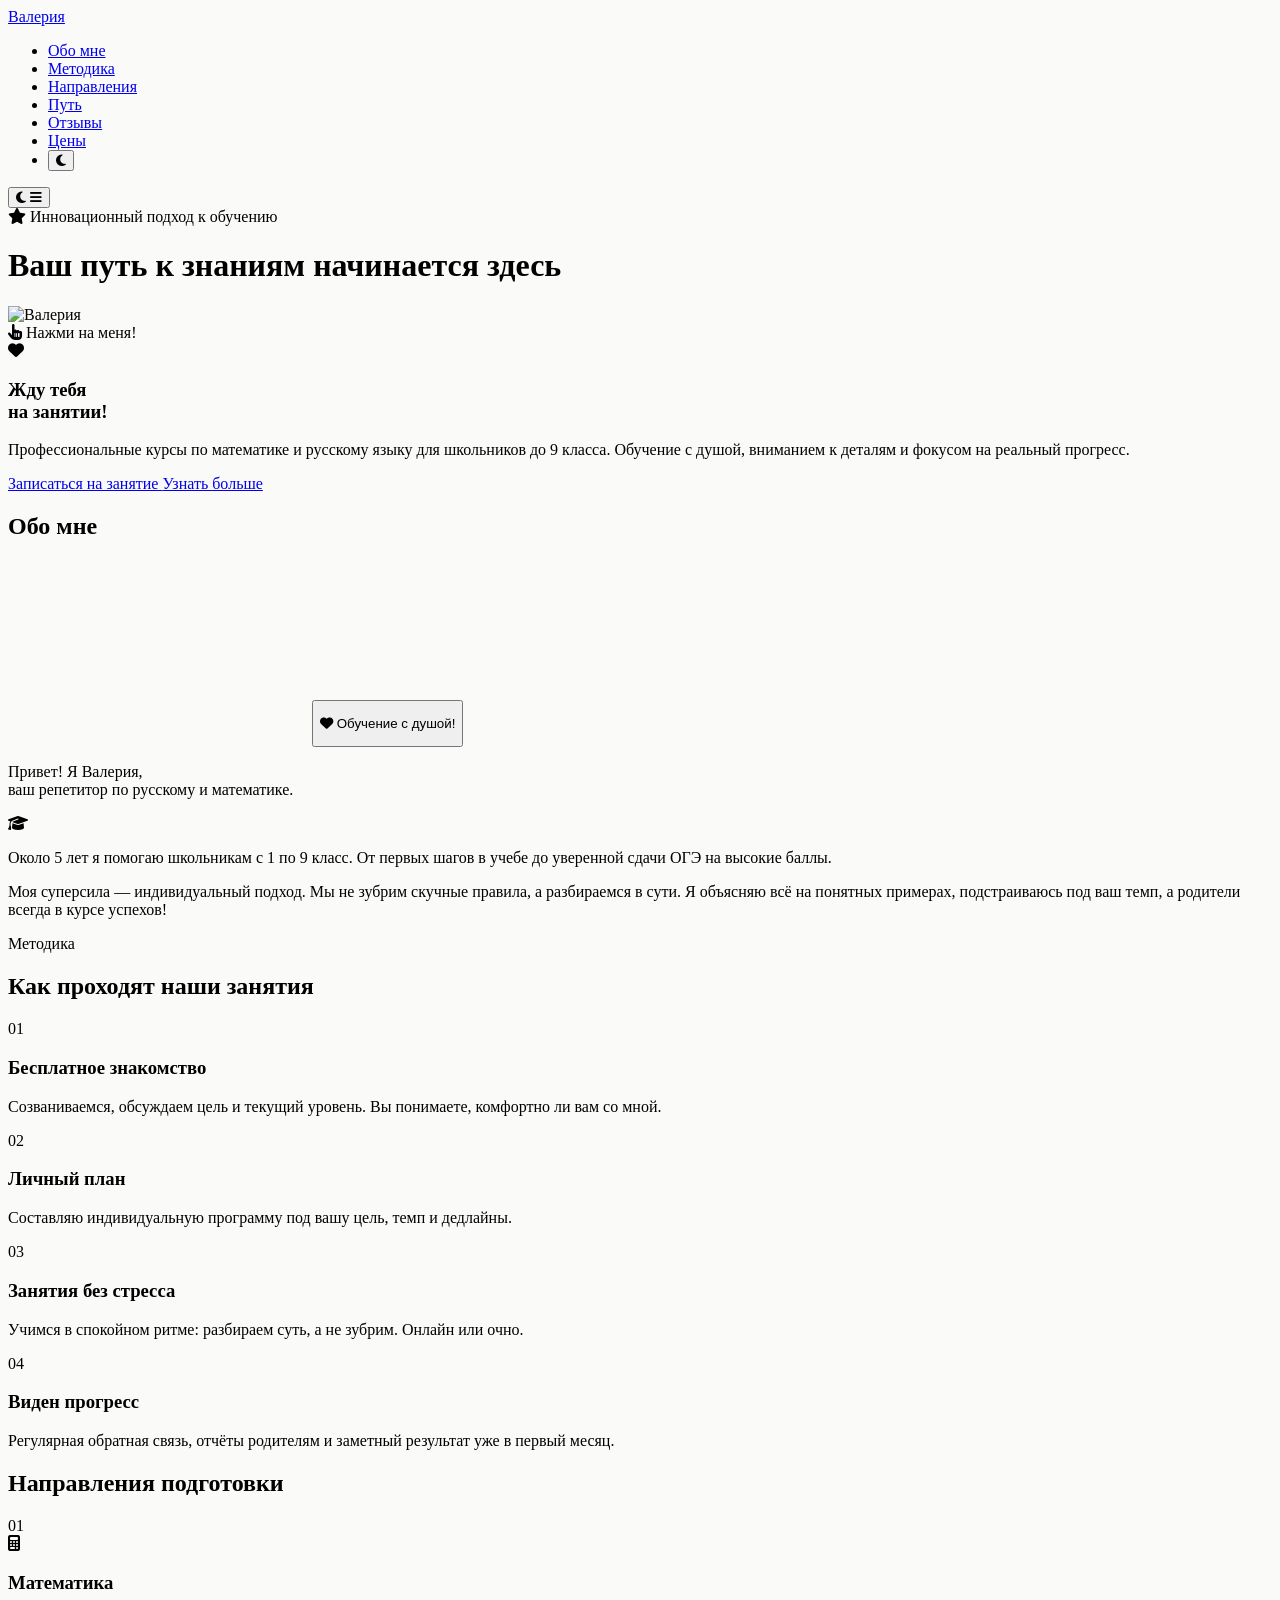
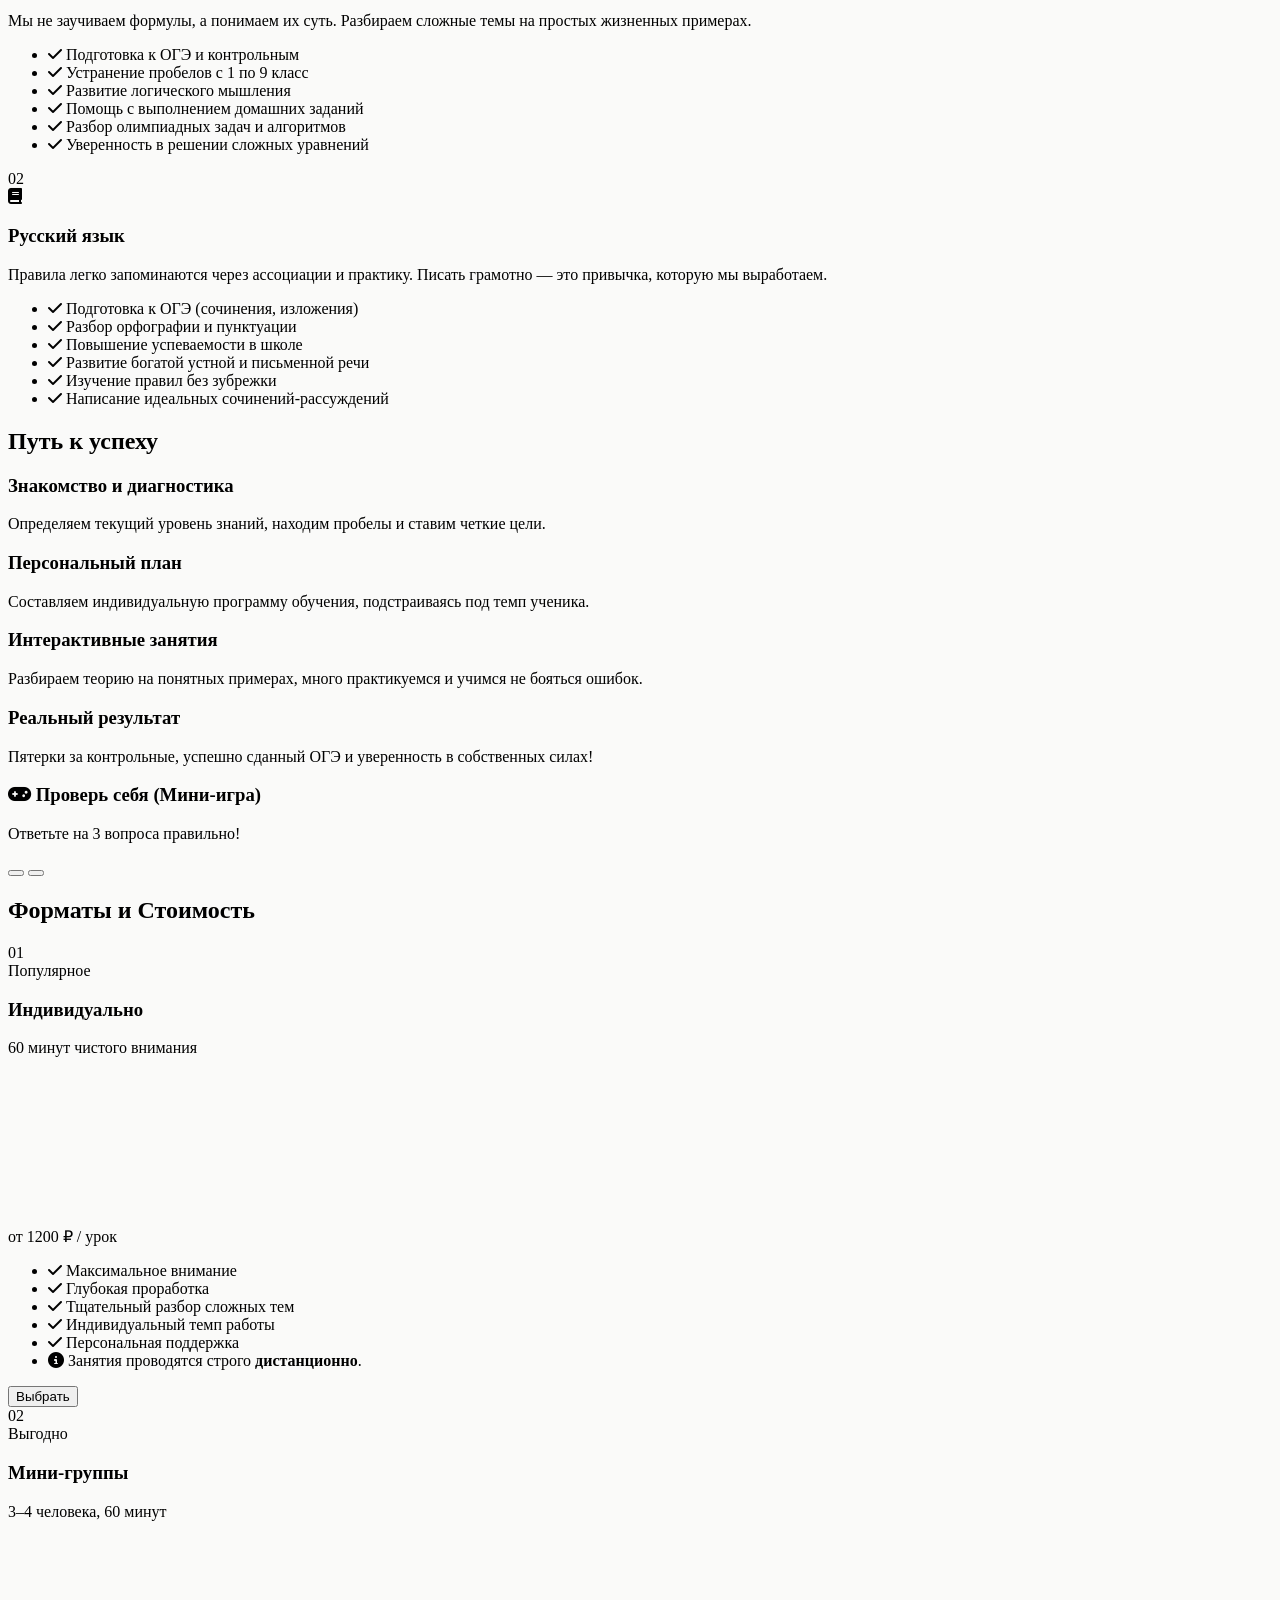
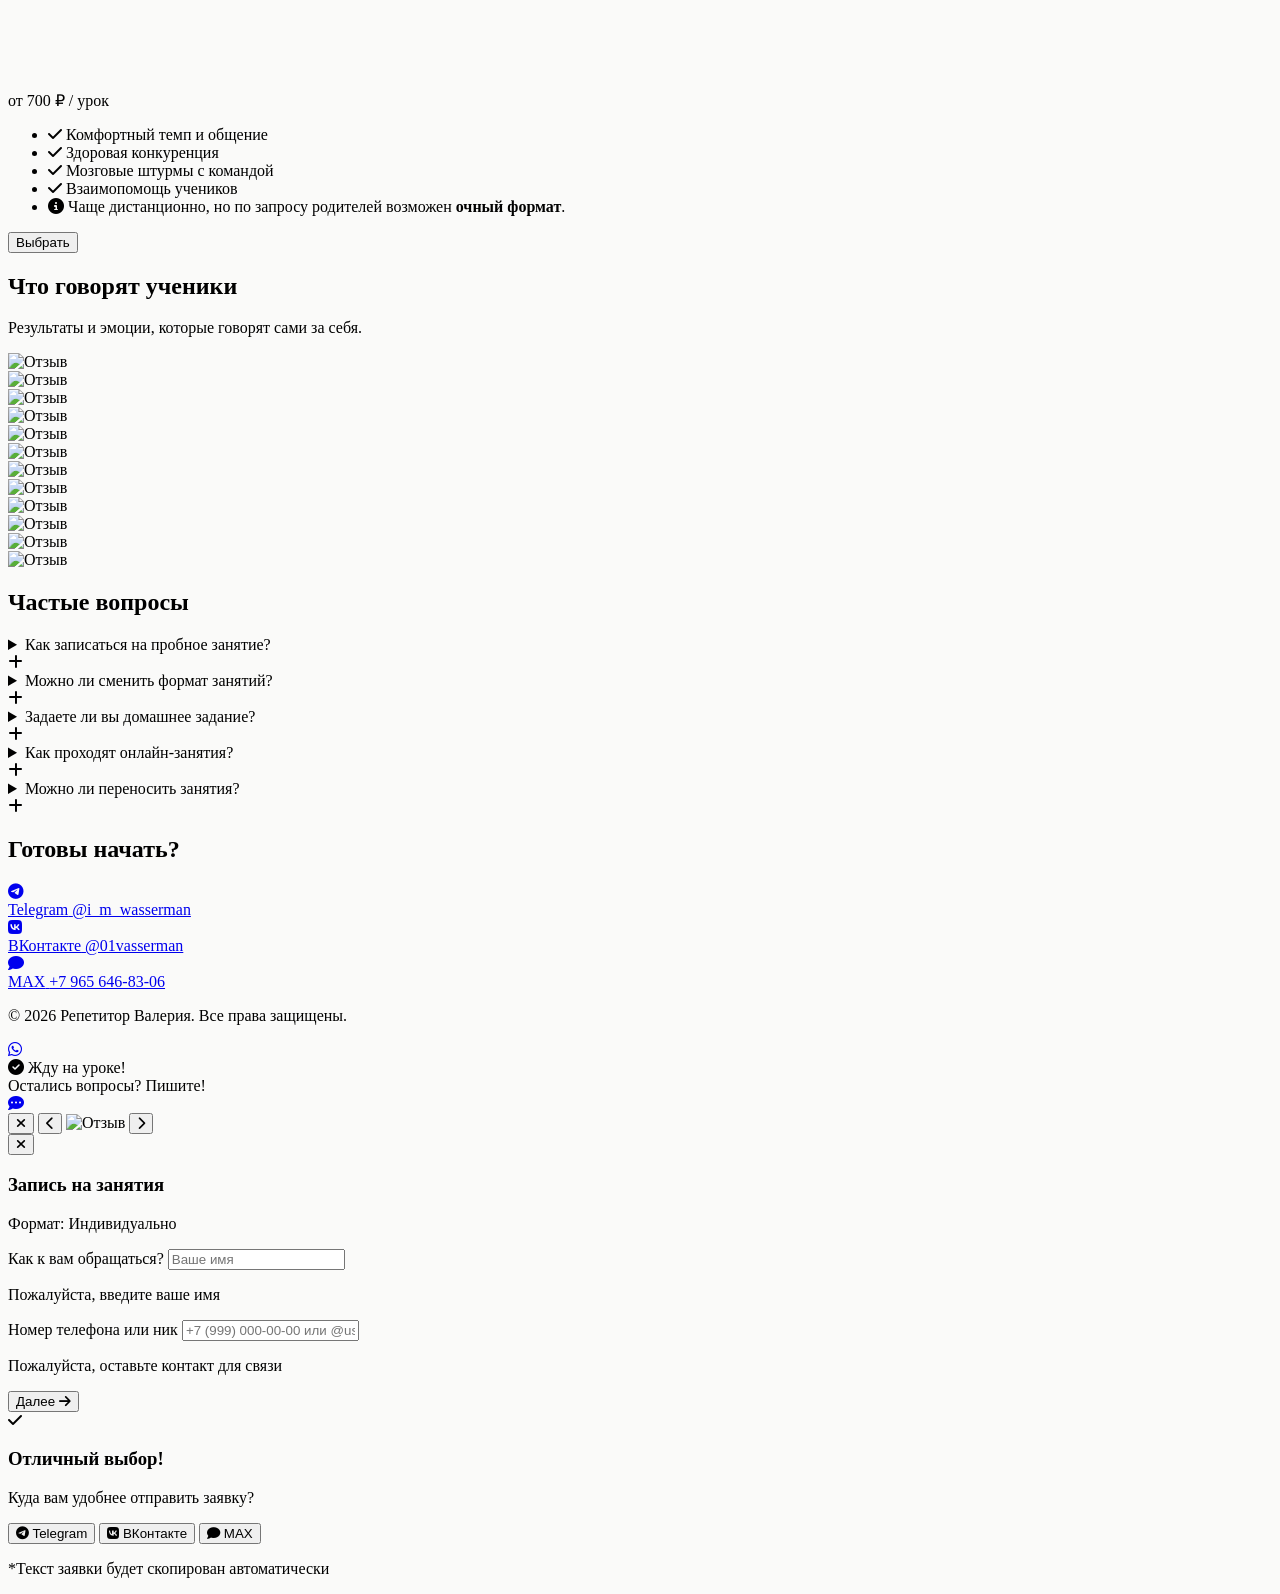
==== index.html @ 4be6547e "Add files via upload" ====
<!DOCTYPE html>
<html lang="ru" class="scroll-smooth">

<head>
    <meta charset="UTF-8">
    <meta name="viewport" content="width=device-width, initial-scale=1.0">
    <title>Репетитор Валерия | Математика и Русский язык</title>
    <meta name="description" content="Профессиональный репетитор Валерия. Индивидуальные занятия и мини-группы по математике и русскому языку. Подготовка к ОГЭ, повышение успеваемости.">
    <meta name="keywords" content="репетитор, математика, русский язык, ОГЭ, подготовка к экзаменам, репетитор онлайн, занятия, обучение">
    
    <!-- Open Graph (Для красивых ссылок в Telegram, VK, WhatsApp) -->
    <meta property="og:title" content="Репетитор Валерия | Математика и Русский язык">
    <meta property="og:description" content="Профессиональная подготовка к ОГЭ и повышение успеваемости. Индивидуальный подход и видимый результат!">
    <meta property="og:type" content="website">
    <meta property="og:locale" content="ru_RU">
    <!-- Tailwind CSS -->
    <script src="https://cdn.tailwindcss.com"></script>

    <!-- Иконки FontAwesome -->
    <link rel="stylesheet" href="https://cdnjs.cloudflare.com/ajax/libs/font-awesome/6.4.0/css/all.min.css">

    <!-- Кастомные стили -->
    <link rel="stylesheet" href="css/style.css">
</head>

<body class="text-gray-800 font-sans antialiased relative overflow-x-hidden" style="background-color: #fafaf9; transition: background-color 0.3s ease;">

    <!-- Интерактивный фон -->
    <div id="particles-js"></div>

    <!-- Навигация (Glass Nav) -->
    <nav class="fixed w-full top-6 z-50 flex justify-center px-4 transition-all duration-300">
        <div
            class="pill-nav flex justify-between items-center w-full max-w-6xl px-8 py-4 bg-white/70 backdrop-blur-xl border border-white/50 shadow-[0_8px_32px_rgba(31,38,135,0.07)] rounded-[2rem]">
            <!-- Прыгающие буквы -->
            <a href="#home" class="text-3xl font-black text-gray-900 tracking-tight" id="bouncing-logo">
                Валерия
            </a>

            <ul class="hidden md:flex space-x-12 text-sm font-bold uppercase tracking-wider items-center">
                <li><a href="#about" class="nav-link relative text-pink-500 hover:text-pink-600 transition duration-300">Обо мне</a>
                </li>
                <li><a href="#methodology"
                        class="nav-link relative text-purple-500 hover:text-purple-600 transition duration-300">Методика</a></li>
                <li><a href="#subjects"
                        class="nav-link relative text-blue-500 hover:text-blue-600 transition duration-300">Направления</a></li>
                <li><a href="#roadmap" class="nav-link relative text-teal-500 hover:text-teal-600 transition duration-300">Путь</a>
                </li>
                <li><a href="#reviews" class="nav-link relative text-rose-500 hover:text-rose-600 transition duration-300">Отзывы</a>
                </li>
                <li><a href="#formats" class="nav-link relative text-orange-500 hover:text-orange-600 transition duration-300">Цены</a>
                </li>
                <li>
                    <button onclick="toggleDarkMode()" class="w-10 h-10 rounded-full bg-gray-100/80 flex items-center justify-center hover:bg-gray-200 transition-colors shadow-inner ml-2">
                        <i class="fas fa-moon text-gray-600" id="theme-icon"></i>
                    </button>
                </li>
            </ul>

            <button class="md:hidden text-gray-600 hover:text-indigo-500 focus:outline-none ml-4 flex items-center gap-3">
                <i class="fas fa-moon" onclick="toggleDarkMode(); event.stopPropagation();"></i>
                <i class="fas fa-bars text-2xl"></i>
            </button>
        </div>
    </nav>

    <!-- Главный экран (Hero) -->
    <header id="home" class="min-h-[90vh] flex items-center justify-center pt-20 pb-8 relative z-10">
        <div class="container mx-auto px-4 grid grid-cols-1 lg:grid-cols-2 gap-y-6 lg:gap-x-16 items-center max-w-6xl">
            
            <!-- Блок 1: Бейдж и Заголовок (Слева сверху на ПК, Первый на телефоне) -->
            <div class="order-1 lg:order-none lg:self-end hero-text-top">
                <div
                    class="inline-flex items-center gap-2 px-5 py-2 rounded-full bg-white text-indigo-600 font-bold text-sm mb-6 shadow-sm border border-gray-100">
                    <i class="fas fa-star text-yellow-400"></i> Инновационный подход к обучению
                </div>
                <h1 class="text-4xl md:text-7xl font-black mb-4 lg:mb-0 leading-[1.1]">
                    <span class="text-gray-900 block mb-1">Ваш путь к</span>
                    <span class="text-pink-gradient block mb-1 text-5xl md:text-8xl">знаниям</span>
                    <span class="text-blue-gradient block text-4xl md:text-7xl tracking-tight">начинается здесь</span>
                </h1>
            </div>

            <!-- Блок 2: Фотография (Справа на ПК, Посередине на телефоне) -->
            <div class="order-2 lg:order-none lg:row-span-2 w-3/4 max-w-[280px] lg:max-w-md mx-auto flex justify-center relative hero-image mb-4 lg:mb-0">
                <div class="absolute inset-0 bg-gradient-to-r from-pink-300 to-indigo-300 rounded-[3rem] blur-xl lg:blur-2xl opacity-40 animate-pulse"></div>
                <div class="flip-card w-full relative z-10 cursor-pointer group" onclick="this.classList.toggle('flipped'); photoClick(event)">
                    <div class="flip-card-inner h-[320px] md:h-[450px] lg:h-[550px]">
                        <!-- Фронтальная сторона -->
                        <div class="flip-card-front rounded-[2.5rem] border-[6px] lg:border-[8px] border-white shadow-xl lg:shadow-2xl overflow-hidden bg-white h-full w-full">
                            <img src="assets/photo_2026-07-18_14-46-00.jpg" alt="Валерия" class="w-full h-full object-cover block group-hover:scale-105 transition-transform duration-700">
                            <!-- Небольшой бейдж поверх фото -->
                            <div class="absolute bottom-4 right-4 lg:bottom-6 lg:right-6 bg-white/95 backdrop-blur-md px-3 py-2 lg:px-5 lg:py-3 rounded-2xl shadow-xl font-black text-indigo-600 text-xs lg:text-base flex items-center gap-2 lg:gap-3 border border-white/50 group-hover:bg-indigo-50 transition-colors pointer-events-none">
                                <i class="fas fa-hand-pointer text-pink-500 animate-bounce text-xl"></i> Нажми на меня!
                            </div>
                        </div>
                        <!-- Обратная сторона -->
                        <div class="flip-card-back rounded-[2.5rem] flex flex-col items-center justify-center p-8 bg-gradient-to-br from-pink-400 to-indigo-500 shadow-2xl border-[8px] border-white h-full w-full">
                            <div class="text-center">
                                <i class="fas fa-heart text-6xl text-white mb-6 animate-pulse"></i>
                                <h3 class="text-4xl font-black text-white leading-tight">Жду тебя <br> на занятии!</h3>
                            </div>
                        </div>
                    </div>
                </div>
            </div>

            <!-- Блок 3: Текст и Кнопки (Слева снизу на ПК, Третий на телефоне) -->
            <div class="order-3 lg:order-none lg:self-start hero-text-bottom lg:-mt-4">
                <p class="text-lg md:text-xl mb-8 text-gray-500 leading-relaxed max-w-lg">
                    Профессиональные курсы по математике и русскому языку для школьников до 9 класса. Обучение с душой,
                    вниманием к деталям и фокусом на реальный прогресс.
                </p>
                <div class="flex flex-wrap gap-4 justify-center lg:justify-start">
                    <a href="#contact"
                        class="magnetic bg-gradient-to-r from-pink-500 to-indigo-500 text-white px-6 py-3 md:px-8 md:py-4 rounded-full shadow-lg hover:shadow-xl hover:-translate-y-1 transition-all duration-300 font-bold inline-block">
                        Записаться на занятие
                    </a>
                    <a href="#about"
                        class="magnetic bg-white text-gray-800 px-6 py-3 md:px-8 md:py-4 rounded-full hover:bg-gray-50 transition-all duration-300 font-bold border border-gray-200 shadow-sm inline-block">
                        Узнать больше
                    </a>
                </div>
            </div>
            
        </div>
    </header>

    <!-- Обо мне (Текст, Видео и Карточки) -->
    <section id="about" class="py-12 lg:py-24 relative z-10">
        <!-- Декоративные пятна -->
        <div
            class="absolute top-0 left-0 w-96 h-96 bg-purple-300 rounded-full blur-[100px] opacity-30 -z-10 animate-pulse">
        </div>
        <div class="absolute bottom-0 right-0 w-96 h-96 bg-pink-300 rounded-full blur-[100px] opacity-30 -z-10 animate-pulse"
            style="animation-delay: 2s;"></div>

        <div class="container mx-auto px-4 max-w-6xl">
            <div class="text-center mb-16 relative">
                <h2 class="text-4xl md:text-6xl font-black text-transparent bg-clip-text bg-gradient-to-r from-pink-500 to-indigo-500 mb-6">Обо мне</h2>
                <i class="fas fa-sparkles absolute top-0 text-yellow-400 text-3xl animate-bounce"
                    style="right: 35%;"></i>
            </div>

            <div class="flex flex-col lg:flex-row items-center gap-8 lg:gap-16 mb-12 lg:mb-20">
                <!-- Видео -->
                <div class="reveal lg:w-1/2 w-full flex justify-center tilt-card relative mb-4 lg:mb-0">
                    <div
                        class="absolute -inset-4 bg-gradient-to-br from-indigo-500 to-pink-500 rounded-[3rem] blur-xl opacity-30">
                    </div>
                    <div
                        class="relative w-3/4 max-w-[240px] lg:w-full lg:max-w-sm rounded-[2rem] lg:rounded-[2.5rem] overflow-hidden shadow-xl lg:shadow-2xl border-[6px] lg:border-[8px] border-white/80 bg-white aspect-[3/4] z-10">
                        <video autoplay loop muted playsinline class="w-full h-full object-cover">
                            <source src="assets/privet.mp4" type="video/mp4">
                        </video>
                        <!-- Декоративные элементы на видео -->
                        <button onclick="spawnHearts(event)"
                            class="absolute bottom-6 left-6 right-6 bg-white/95 backdrop-blur-md p-4 rounded-2xl shadow-[0_8px_30px_rgb(0,0,0,0.12)] border border-white cursor-pointer active:scale-95 transition-transform">
                            <p
                                class="font-bold text-gray-900 text-sm flex items-center justify-center gap-2 pointer-events-none">
                                <span
                                    class="w-8 h-8 rounded-full bg-pink-100 flex items-center justify-center text-pink-500"><i
                                        class="fas fa-heart"></i></span>
                                Обучение с душой!
                            </p>
                        </button>
                    </div>
                </div>

                <!-- Текст -->
                <div class="reveal lg:w-1/2 w-full text-left relative z-10" style="transition-delay: 0.2s">
                    <div
                        class="bg-white/80 backdrop-blur-xl p-6 lg:p-12 rounded-[2rem] lg:rounded-[2.5rem] shadow-[0_20px_50px_rgba(8,-112,184,0.07)] border border-white relative overflow-hidden">
                        <!-- Декоративный 3D элемент -->
                        <div
                            class="absolute -top-10 -right-10 w-32 h-32 lg:w-40 lg:h-40 bg-gradient-to-br from-indigo-400 to-purple-400 rounded-full blur-3xl opacity-20">
                        </div>

                        <p class="text-2xl lg:text-3xl font-black text-gray-900 leading-tight mb-6 lg:mb-8">
                            Привет! Я <span class="text-pink-gradient">Валерия</span>,<br>ваш репетитор по русскому и
                            математике.
                        </p>

                        <div
                            class="flex items-start gap-4 mb-6 lg:mb-8 bg-indigo-50/50 p-5 lg:p-6 rounded-2xl border border-indigo-100/50">
                            <div
                                class="w-12 h-12 shrink-0 bg-indigo-100 rounded-full flex items-center justify-center text-indigo-500 text-xl">
                                <i class="fas fa-graduation-cap"></i>
                            </div>
                            <p class="text-lg text-gray-700 leading-relaxed font-medium mt-1">
                                Около 5 лет я помогаю школьникам с 1 по 9 класс. От первых шагов в учебе до уверенной
                                сдачи ОГЭ на высокие баллы.
                            </p>
                        </div>

                        <div class="h-px w-full bg-gradient-to-r from-transparent via-gray-200 to-transparent my-8">
                        </div>

                        <p class="text-xl text-gray-600 leading-relaxed font-medium">
                            Моя суперсила — <span
                                class="px-2 py-1 bg-pink-100 text-pink-600 rounded-lg font-bold inline-block rotate-1 shadow-sm">индивидуальный
                                подход</span>.
                            Мы не зубрим скучные правила, а разбираемся в сути. Я объясняю всё на понятных примерах,
                            подстраиваюсь под ваш темп, а родители всегда в курсе успехов!
                        </p>
                    </div>
                </div>
            </div>

            <!-- Методика (Как проходят занятия) ВМЕСТО 4 КАРТОЧЕК -->
            <div id="methodology" class="max-w-6xl mx-auto mt-8 pt-8 lg:mt-12 lg:pt-12 border-t border-gray-100/50 relative z-10">
                <div class="mb-10 text-center">
                    <span class="text-pink-500 font-bold uppercase tracking-wider text-sm mb-2 block">Методика</span>
                    <h2 class="text-4xl md:text-5xl font-black text-transparent bg-clip-text bg-gradient-to-r from-blue-500 to-teal-400">Как проходят наши занятия</h2>
                </div>

                <div class="methodology-grid">
                    <div class="reveal methodology-item" style="transition-delay: 0.1s">
                        <div class="methodology-number">01</div>
                        <h3 class="text-xl font-bold text-gray-900 mb-3">Бесплатное знакомство</h3>
                        <p class="text-gray-600 text-sm leading-relaxed">Созваниваемся, обсуждаем цель и текущий
                            уровень. Вы понимаете, комфортно ли вам со мной.</p>
                    </div>
                    <div class="methodology-item">
                        <div class="methodology-number">02</div>
                        <h3 class="text-xl font-bold text-gray-900 mb-3">Личный план</h3>
                        <p class="text-gray-600 text-sm leading-relaxed">Составляю индивидуальную программу под вашу
                            цель, темп и дедлайны.</p>
                    </div>
                    <div class="methodology-item">
                        <div class="methodology-number">03</div>
                        <h3 class="text-xl font-bold text-gray-900 mb-3">Занятия без стресса</h3>
                        <p class="text-gray-600 text-sm leading-relaxed">Учимся в спокойном ритме: разбираем суть, а не
                            зубрим. Онлайн или очно.</p>
                    </div>
                    <div class="methodology-item">
                        <div class="methodology-number">04</div>
                        <h3 class="text-xl font-bold text-gray-900 mb-3">Виден прогресс</h3>
                        <p class="text-gray-600 text-sm leading-relaxed">Регулярная обратная связь, отчёты родителям и
                            заметный результат уже в первый месяц.</p>
                    </div>
                </div>
            </div>
        </div>
    </section>

    <!-- Направления (Предметы) -->
    <section id="subjects" class="py-12 lg:py-24 relative z-10">
        <div class="container mx-auto px-4 max-w-5xl">
            <h2 class="text-3xl md:text-5xl font-black text-center text-transparent bg-clip-text bg-gradient-to-r from-indigo-500 to-purple-500 mb-10 lg:mb-16">Направления подготовки</h2>

            <div class="grid md:grid-cols-2 gap-6 lg:gap-8">
                <!-- Математика -->
                <div class="subject-card subject-card-math group bg-white rounded-[1.5rem] lg:rounded-[2rem] p-6 lg:p-10 border border-gray-100 shadow-sm relative overflow-hidden">
                    <div class="bg-number">01</div>
                    <div class="absolute -right-10 -top-10 w-40 h-40 bg-pink-50 rounded-full blur-2xl z-0"></div>
                    <div class="w-16 h-16 bg-pink-100 rounded-2xl flex items-center justify-center text-pink-500 text-2xl mb-6 relative z-10">
                        <i class="fas fa-calculator"></i>
                    </div>
                    <h3 class="text-3xl font-black text-gray-900 mb-4 relative z-10">Математика</h3>
                    <p class="text-gray-600 mb-8 relative z-10">Мы не заучиваем формулы, а понимаем их суть. Разбираем
                        сложные темы на простых жизненных примерах.</p>
                    <ul class="space-y-4 text-gray-700 font-medium relative z-10">
                        <li class="flex items-start gap-3">
                            <i class="fas fa-check text-pink-500 mt-1"></i>
                            <span>Подготовка к ОГЭ и контрольным</span>
                        </li>
                        <li class="flex items-start gap-3">
                            <i class="fas fa-check text-pink-500 mt-1"></i>
                            <span>Устранение пробелов с 1 по 9 класс</span>
                        </li>
                        <li class="flex items-start gap-3">
                            <i class="fas fa-check text-pink-500 mt-1"></i>
                            <span>Развитие логического мышления</span>
                        </li>
                        <li class="flex items-start gap-3">
                            <i class="fas fa-check text-pink-500 mt-1"></i>
                            <span>Помощь с выполнением домашних заданий</span>
                        </li>
                        <li class="flex items-start gap-3">
                            <i class="fas fa-check text-pink-500 mt-1"></i>
                            <span>Разбор олимпиадных задач и алгоритмов</span>
                        </li>
                        <li class="flex items-start gap-3">
                            <i class="fas fa-check text-pink-500 mt-1"></i>
                            <span>Уверенность в решении сложных уравнений</span>
                        </li>
                    </ul>
                </div>

                <!-- Русский язык -->
                <div class="subject-card subject-card-rus group bg-white rounded-[2rem] p-10 border border-gray-100 shadow-sm relative overflow-hidden">
                    <div class="bg-number">02</div>
                    <div class="absolute -right-10 -top-10 w-40 h-40 bg-indigo-50 rounded-full blur-2xl z-0"></div>
                    <div class="w-16 h-16 bg-indigo-100 rounded-2xl flex items-center justify-center text-indigo-500 text-2xl mb-6 relative z-10">
                        <i class="fas fa-book"></i>
                    </div>
                    <h3 class="text-3xl font-black text-gray-900 mb-4 relative z-10">Русский язык</h3>
                    <p class="text-gray-600 mb-8 relative z-10">Правила легко запоминаются через ассоциации и практику.
                        Писать грамотно — это привычка, которую мы выработаем.</p>
                    <ul class="space-y-4 text-gray-700 font-medium relative z-10">
                        <li class="flex items-start gap-3">
                            <i class="fas fa-check text-indigo-500 mt-1"></i>
                            <span>Подготовка к ОГЭ (сочинения, изложения)</span>
                        </li>
                        <li class="flex items-start gap-3">
                            <i class="fas fa-check text-indigo-500 mt-1"></i>
                            <span>Разбор орфографии и пунктуации</span>
                        </li>
                        <li class="flex items-start gap-3">
                            <i class="fas fa-check text-indigo-500 mt-1"></i>
                            <span>Повышение успеваемости в школе</span>
                        </li>
                        <li class="flex items-start gap-3">
                            <i class="fas fa-check text-indigo-500 mt-1"></i>
                            <span>Развитие богатой устной и письменной речи</span>
                        </li>
                        <li class="flex items-start gap-3">
                            <i class="fas fa-check text-indigo-500 mt-1"></i>
                            <span>Изучение правил без зубрежки</span>
                        </li>
                        <li class="flex items-start gap-3">
                            <i class="fas fa-check text-indigo-500 mt-1"></i>
                            <span>Написание идеальных сочинений-рассуждений</span>
                        </li>
                    </ul>
                </div>
            </div>
        </div>
    </section>

    <!-- Roadmap (Путь ученика с линией прогресса) -->
    <section id="roadmap" class="py-12 lg:py-24 relative z-10">
        <div class="container mx-auto px-4">
            <h2 class="text-4xl md:text-5xl font-black text-center text-transparent bg-clip-text bg-gradient-to-r from-purple-500 to-pink-500 mb-20">Путь к успеху</h2>

            <div class="roadmap-container max-w-4xl mx-auto">
                <div class="roadmap-line-bg"></div>
                <div class="roadmap-line-fill"></div>

                <div class="timeline-item relative flex flex-col md:flex-row items-center justify-between mb-16 lg:mb-24">
                    <div class="md:w-5/12 text-left md:text-right pr-0 md:pr-10 mb-4 md:mb-0 w-full pl-8 md:pl-0">
                        <h3 class="text-2xl font-bold text-gray-900 mb-2">Знакомство и диагностика</h3>
                        <p class="text-gray-600">Определяем текущий уровень знаний, находим пробелы и ставим четкие
                            цели.</p>
                    </div>
                    <div class="timeline-dot"></div>
                    <div class="md:w-5/12 hidden md:block"></div>
                </div>

                <div class="timeline-item relative flex flex-col md:flex-row items-center justify-between mb-16 lg:mb-24">
                    <div class="md:w-5/12 hidden md:block"></div>
                    <div class="timeline-dot"></div>
                    <div class="md:w-5/12 text-left pl-8 md:pl-10 w-full">
                        <h3 class="text-2xl font-bold text-gray-900 mb-2">Персональный план</h3>
                        <p class="text-gray-600">Составляем индивидуальную программу обучения, подстраиваясь под темп
                            ученика.</p>
                    </div>
                </div>

                <div class="timeline-item relative flex flex-col md:flex-row items-center justify-between mb-16 lg:mb-24">
                    <div class="md:w-5/12 text-left md:text-right pr-0 md:pr-10 mb-4 md:mb-0 w-full pl-8 md:pl-0">
                        <h3 class="text-2xl font-bold text-gray-900 mb-2">Интерактивные занятия</h3>
                        <p class="text-gray-600">Разбираем теорию на понятных примерах, много практикуемся и учимся не
                            бояться ошибок.</p>
                    </div>
                    <div class="timeline-dot"></div>
                    <div class="md:w-5/12 hidden md:block"></div>
                </div>

                <div class="timeline-item relative flex flex-col md:flex-row items-center justify-between">
                    <div class="md:w-5/12 hidden md:block"></div>
                    <div class="timeline-dot"></div>
                    <div class="md:w-5/12 text-left pl-8 md:pl-10 w-full">
                        <h3 class="text-2xl font-bold text-indigo-600 mb-2">Реальный результат</h3>
                        <p class="text-gray-600">Пятерки за контрольные, успешно сданный ОГЭ и уверенность в собственных
                            силах!</p>
                    </div>
                </div>
            </div>
        </div>
    </section>



    <!-- Микро-Квиз -->
    <section class="py-8 lg:py-16 relative z-10">
        <div class="container mx-auto px-4 max-w-3xl">
            <div class="bg-white rounded-[2rem] p-6 lg:p-10 text-center shadow-sm border border-gray-100">
                <h3 class="text-2xl font-black text-gray-900 mb-2"><i class="fas fa-gamepad text-indigo-500 mr-2"></i>
                    Проверь себя (Мини-игра)</h3>
                <p class="text-gray-500 mb-8">Ответьте на 3 вопроса правильно!</p>

                <p id="quiz-question"
                    class="text-xl text-gray-800 font-bold mb-8 h-12 flex items-center justify-center"></p>

                <div id="quiz-buttons" class="flex flex-col md:flex-row justify-center gap-4">
                    <button id="quiz-btn-0"
                        class="glass px-8 py-4 rounded-xl font-bold text-lg text-gray-700 hover:bg-gray-50 transition-all"></button>
                    <button id="quiz-btn-1"
                        class="glass px-8 py-4 rounded-xl font-bold text-lg text-gray-700 hover:bg-gray-50 transition-all"></button>
                </div>

                <div id="quiz-result" class="mt-6 font-bold hidden"></div>
            </div>
        </div>
    </section>


    <!-- Форматы и Цены -->
    <section id="formats" class="py-12 lg:py-24 relative z-10 border-t border-gray-100">
        <div class="container mx-auto px-4">
            <div class="text-center mb-10 lg:mb-16">
                <h2 class="text-3xl md:text-5xl font-black text-transparent bg-clip-text bg-gradient-to-r from-orange-400 to-rose-500 mb-4">Форматы и Стоимость</h2>
            </div>
            <div class="grid md:grid-cols-2 gap-8 lg:gap-10 max-w-5xl mx-auto">

                <!-- Индивидуально -->
                <div class="reveal format-ind bg-white rounded-[1.5rem] lg:rounded-3xl p-6 lg:p-8 border border-gray-100 shadow-sm tilt-card flex flex-col relative overflow-hidden group">
                    <div class="bg-number">01</div>
                    <span class="relative z-10 bg-pink-50 text-pink-600 font-bold px-4 py-1 rounded-full text-sm self-start mb-4 lg:mb-6 border border-pink-100">Популярное</span>
                    <h3 class="relative z-10 text-2xl lg:text-3xl font-black text-gray-900 mb-2">Индивидуально</h3>
                    <p class="relative z-10 text-gray-500 mb-4 lg:mb-6">60 минут чистого внимания</p>
                    <div class="relative z-10 w-2/3 max-w-[160px] lg:w-3/4 lg:max-w-[200px] mx-auto rounded-[1.5rem] lg:rounded-3xl overflow-hidden mb-6 lg:mb-8 shadow-[0_10px_30px_rgba(0,0,0,0.1)] border-4 border-white bg-gray-100 flex items-center justify-center aspect-[9/16]">
                        <video autoplay loop muted playsinline class="w-full h-full object-cover pointer-events-none">
                            <source src="assets/личная.MP4" type="video/mp4">
                        </video>
                    </div>
                    <div class="text-5xl font-black text-gray-900 mb-8 mt-auto">от 1200 ₽ <span
                            class="text-lg text-gray-400 font-normal">/ урок</span></div>
                    <ul class="space-y-4 mb-8 text-gray-600 font-medium">
                        <li class="flex items-center gap-3"><i class="fas fa-check text-indigo-500"></i> Максимальное внимание</li>
                        <li class="flex items-center gap-3"><i class="fas fa-check text-indigo-500"></i> Глубокая проработка</li>
                        <li class="flex items-center gap-3"><i class="fas fa-check text-indigo-500"></i> Тщательный разбор сложных тем</li>
                        <li class="flex items-center gap-3"><i class="fas fa-check text-indigo-500"></i> Индивидуальный темп работы</li>
                        <li class="flex items-center gap-3"><i class="fas fa-check text-indigo-500"></i> Персональная поддержка</li>
                        <li class="flex items-start gap-3 mt-4 pt-4 border-t border-gray-100 text-sm text-gray-500">
                            <i class="fas fa-info-circle text-gray-400 mt-1"></i> 
                            <span>Занятия проводятся строго <strong>дистанционно</strong>.</span>
                        </li>
                    </ul>
                    <button onclick="openLeadModal('Индивидуально')"
                        class="magnetic block w-full text-center bg-gray-900 text-white font-bold py-4 rounded-xl shadow-lg hover:bg-indigo-600 transition-all duration-300 inline-block">
                        Выбрать
                    </button>
                </div>

                <!-- Группа -->
                <div class="reveal format-group bg-white rounded-[1.5rem] lg:rounded-3xl p-6 lg:p-8 border border-gray-100 shadow-sm tilt-card flex flex-col relative overflow-hidden group" style="transition-delay: 0.2s">
                    <div class="bg-number">02</div>
                    <span class="relative z-10 bg-indigo-50 text-indigo-600 font-bold px-4 py-1 rounded-full text-sm self-start mb-4 lg:mb-6 border border-indigo-100">Выгодно</span>
                    <h3 class="relative z-10 text-2xl lg:text-3xl font-black text-gray-900 mb-2">Мини-группы</h3>
                    <p class="relative z-10 text-gray-500 mb-4 lg:mb-6">3–4 человека, 60 минут</p>
                    <div class="relative z-10 w-2/3 max-w-[160px] lg:w-3/4 lg:max-w-[200px] mx-auto rounded-[1.5rem] lg:rounded-3xl overflow-hidden mb-6 lg:mb-8 shadow-[0_10px_30px_rgba(0,0,0,0.1)] border-4 border-white bg-gray-100 flex items-center justify-center aspect-[9/16]">
                        <video autoplay loop muted playsinline class="w-full h-full object-cover pointer-events-none">
                            <source src="assets/gruppa.mp4" type="video/mp4">
                        </video>
                    </div>
                    <div class="text-5xl font-black text-gray-900 mb-8 mt-auto">от 700 ₽ <span
                            class="text-lg text-gray-400 font-normal">/ урок</span></div>
                    <ul class="space-y-4 mb-8 text-gray-600 font-medium">
                        <li class="flex items-center gap-3"><i class="fas fa-check text-indigo-500"></i> Комфортный темп и общение</li>
                        <li class="flex items-center gap-3"><i class="fas fa-check text-indigo-500"></i> Здоровая конкуренция</li>
                        <li class="flex items-center gap-3"><i class="fas fa-check text-indigo-500"></i> Мозговые штурмы с командой</li>
                        <li class="flex items-center gap-3"><i class="fas fa-check text-indigo-500"></i> Взаимопомощь учеников</li>
                        <li class="flex items-start gap-3 mt-4 pt-4 border-t border-gray-100 text-sm text-gray-500">
                            <i class="fas fa-info-circle text-gray-400 mt-1"></i> 
                            <span>Чаще дистанционно, но по запросу родителей возможен <strong>очный формат</strong>.</span>
                        </li>
                    </ul>
                    <button onclick="openLeadModal('Мини-группы')"
                        class="magnetic block w-full text-center text-gray-900 border-2 border-gray-200 hover:bg-indigo-50 hover:border-indigo-200 hover:text-indigo-700 font-bold py-4 rounded-xl transition-all duration-300 inline-block">
                        Выбрать
                    </button>
                </div>

            </div>
        </div>
    </section>
    <!-- Отзывы (Карусель) -->
    <section id="reviews" class="py-12 lg:py-24 relative z-10 border-t border-gray-100 overflow-hidden">
        <div class="container mx-auto px-4 text-center mb-8 lg:mb-12">
            <h2 class="reveal text-3xl md:text-5xl font-black text-transparent bg-clip-text bg-gradient-to-r from-pink-500 to-indigo-500 mb-4">Что говорят ученики</h2>
            <p class="reveal text-lg lg:text-xl text-gray-500 max-w-2xl mx-auto" style="transition-delay: 0.1s">Результаты и эмоции, которые говорят сами за себя.</p>
        </div>
        
        <div id="reviews-slider" class="marquee-container reveal" style="transition-delay: 0.2s">
            <div class="marquee-track">
                <!-- Оригинальный набор (1-12) -->
                <div class="review-card"><img src="assets/отзыв1.jpg" alt="Отзыв"></div>
                <div class="review-card"><img src="assets/отзыв2.jpg" alt="Отзыв"></div>
                <div class="review-card"><img src="assets/отзыв3.jpg" alt="Отзыв"></div>
                <div class="review-card"><img src="assets/отзыв4.jpg" alt="Отзыв"></div>
                <div class="review-card"><img src="assets/отзыв5.jpg" alt="Отзыв"></div>
                <div class="review-card"><img src="assets/отзыв6.jpg" alt="Отзыв"></div>
                <div class="review-card"><img src="assets/отзыв7.jpg" alt="Отзыв"></div>
                <div class="review-card"><img src="assets/отзыв8.jpg" alt="Отзыв"></div>
                <div class="review-card"><img src="assets/отзыв9.jpg" alt="Отзыв"></div>
                <div class="review-card"><img src="assets/отзыв10.jpg" alt="Отзыв"></div>
                <div class="review-card"><img src="assets/отзыв11.jpg" alt="Отзыв"></div>
                <div class="review-card"><img src="assets/отзыв12.jpg" alt="Отзыв"></div>

            </div>
        </div>
    </section>

    <!-- FAQ -->
    <section id="faq" class="py-12 lg:py-24 relative z-10">
        <div class="container mx-auto px-4 max-w-3xl">
            <h2 class="text-3xl md:text-5xl font-black text-center text-gray-900 mb-8 lg:mb-12">Частые вопросы</h2>
            <div class="space-y-4">
                <details class="faq-details bg-white rounded-2xl shadow-sm border border-gray-100">
                    <summary
                        class="flex justify-between items-center font-bold p-5 lg:p-6 text-base lg:text-lg text-gray-800 focus:outline-none">
                        Как записаться на пробное занятие?
                        <div
                            class="w-8 h-8 rounded-full bg-indigo-50 flex items-center justify-center text-indigo-500 faq-icon">
                            <i class="fas fa-plus"></i>
                        </div>
                    </summary>
                    <div class="faq-content">
                        <div class="faq-content-inner">
                            <div class="p-6 pt-0 text-gray-600 border-t border-gray-50 mt-2">
                                Напишите мне в Telegram или WhatsApp по кнопкам ниже. Я отвечаю быстро, и мы подберем
                                удобное для вас время.
                            </div>
                        </div>
                    </div>
                </details>
                <details class="faq-details bg-white rounded-2xl shadow-sm border border-gray-100">
                    <summary
                        class="flex justify-between items-center font-bold p-5 lg:p-6 text-base lg:text-lg text-gray-800 focus:outline-none">
                        Можно ли сменить формат занятий?
                        <div
                            class="w-8 h-8 rounded-full bg-indigo-50 flex items-center justify-center text-indigo-500 faq-icon">
                            <i class="fas fa-plus"></i>
                        </div>
                    </summary>
                    <div class="faq-content">
                        <div class="faq-content-inner">
                            <div class="p-6 pt-0 text-gray-600 border-t border-gray-50 mt-2">
                                Конечно, мы всегда можем обсудить переход из группы на индивидуальные занятия и
                                наоборот.
                            </div>
                        </div>
                    </div>
                </details>
                <details class="faq-details bg-white rounded-2xl shadow-sm border border-gray-100">
                    <summary
                        class="flex justify-between items-center font-bold p-5 lg:p-6 text-base lg:text-lg text-gray-800 focus:outline-none">
                        Задаете ли вы домашнее задание?
                        <div
                            class="w-8 h-8 rounded-full bg-indigo-50 flex items-center justify-center text-indigo-500 faq-icon">
                            <i class="fas fa-plus"></i>
                        </div>
                    </summary>
                    <div class="faq-content">
                        <div class="faq-content-inner">
                            <div class="p-6 pt-0 text-gray-600 border-t border-gray-50 mt-2">
                                Да, домашнее задание — это важная часть закрепления материала. Но я всегда адаптирую объем под возможности и загруженность ученика.
                            </div>
                        </div>
                    </div>
                </details>
                <details class="faq-details bg-white rounded-2xl shadow-sm border border-gray-100">
                    <summary
                        class="flex justify-between items-center font-bold p-5 lg:p-6 text-base lg:text-lg text-gray-800 focus:outline-none">
                        Как проходят онлайн-занятия?
                        <div
                            class="w-8 h-8 rounded-full bg-indigo-50 flex items-center justify-center text-indigo-500 faq-icon">
                            <i class="fas fa-plus"></i>
                        </div>
                    </summary>
                    <div class="faq-content">
                        <div class="faq-content-inner">
                            <div class="p-6 pt-0 text-gray-600 border-t border-gray-50 mt-2">
                                Занятия проходят на интерактивной онлайн-доске с использованием видеосвязи. Ученик видит всё, что я пишу, и сам может писать на доске. Это даже удобнее, чем сидеть рядом!
                            </div>
                        </div>
                    </div>
                </details>
                <details class="faq-details bg-white rounded-2xl shadow-sm border border-gray-100">
                    <summary
                        class="flex justify-between items-center font-bold p-5 lg:p-6 text-base lg:text-lg text-gray-800 focus:outline-none">
                        Можно ли переносить занятия?
                        <div
                            class="w-8 h-8 rounded-full bg-indigo-50 flex items-center justify-center text-indigo-500 faq-icon">
                            <i class="fas fa-plus"></i>
                        </div>
                    </summary>
                    <div class="faq-content">
                        <div class="faq-content-inner">
                            <div class="p-6 pt-0 text-gray-600 border-t border-gray-50 mt-2">
                                Да, перенос возможен при предупреждении заранее. Мы всегда стараемся найти компромисс и подобрать удобное время для отработки.
                            </div>
                        </div>
                    </div>
                </details>
            </div>
        </div>
    </section>

    <!-- Контакты -->
    <footer id="contact" class="py-12 lg:py-24 relative z-10 bg-white border-t border-gray-100">
        <div class="container mx-auto px-4 max-w-5xl">
            <h2 class="text-3xl md:text-5xl font-black text-gray-900 mb-8 lg:mb-10 text-center">Готовы начать?</h2>
            <div class="grid md:grid-cols-3 gap-4 lg:gap-6 max-w-5xl mx-auto">
                <!-- Telegram -->
                <a href="https://t.me/i_m_wasserman" target="_blank"
                    class="flex flex-col items-center justify-center gap-3 lg:gap-4 bg-white p-6 lg:p-10 rounded-3xl border border-gray-100 shadow-sm hover:shadow-xl hover:-translate-y-2 transition-all duration-300 group tilt-card">
                    <div
                        class="w-20 h-20 rounded-full bg-blue-50 flex items-center justify-center group-hover:scale-110 transition-transform">
                        <i class="fab fa-telegram-plane text-4xl text-[#0088cc]"></i>
                    </div>
                    <span class="text-2xl font-black text-gray-900">Telegram</span>
                    <span class="text-base text-gray-500">@i_m_wasserman</span>
                </a>

                <!-- VK -->
                <a href="https://vk.ru/01vasserman" target="_blank"
                    class="flex flex-col items-center justify-center gap-3 lg:gap-4 bg-white p-6 lg:p-10 rounded-3xl border border-gray-100 shadow-sm hover:shadow-xl hover:-translate-y-2 transition-all duration-300 group tilt-card">
                    <div
                        class="w-20 h-20 rounded-full bg-[#0077FF]/10 flex items-center justify-center group-hover:scale-110 transition-transform">
                        <i class="fab fa-vk text-4xl text-[#0077FF]"></i>
                    </div>
                    <span class="text-2xl font-black text-gray-900">ВКонтакте</span>
                    <span class="text-base text-gray-500">@01vasserman</span>
                </a>

                <!-- MAX (Blue Icon) -->
                <a href="https://max.ru/u/f9LHodD0cOJItowp_wsZaxanm_ybagtENCrywS6IjRGa22aMakHJkiu843c" target="_blank"
                    class="flex flex-col items-center justify-center gap-3 lg:gap-4 bg-white p-6 lg:p-10 rounded-3xl border border-gray-100 shadow-sm hover:shadow-xl hover:-translate-y-2 transition-all duration-300 group tilt-card">
                    <div
                        class="w-20 h-20 rounded-full bg-indigo-50 flex items-center justify-center group-hover:scale-110 transition-transform">
                        <i class="fas fa-comment text-4xl text-indigo-500"></i>
                    </div>
                    <span class="text-2xl font-black text-gray-900">MAX</span>
                    <span class="text-base text-gray-500">+7 965 646-83-06</span>
                </a>
            </div>
            <p class="text-center text-sm text-gray-400 mt-16">© 2026 Репетитор Валерия. Все права защищены.</p>
        </div>
    </footer>

    <!-- Плавающая кнопка связи (FAB) -->
    <a href="https://wa.me/79656468306" target="_blank" class="fixed bottom-6 right-6 w-16 h-16 bg-[#25D366] text-white rounded-full flex items-center justify-center shadow-[0_10px_30px_rgba(37,211,102,0.4)] hover:scale-110 hover:shadow-[0_15px_40px_rgba(37,211,102,0.6)] transition-all duration-300 z-50 animate-bounce">
        <i class="fab fa-whatsapp text-4xl"></i>
    </a>

    <!-- Toast-сообщение для фото -->
    <div id="toast-message" class="fixed top-24 left-1/2 transform -translate-x-1/2 bg-gray-900 text-white px-8 py-4 rounded-full font-bold shadow-2xl z-50 opacity-0 pointer-events-none transition-opacity duration-300 flex items-center gap-3">
        <i class="fas fa-check-circle text-green-400 text-xl"></i> 
        <span>Жду на уроке!</span>
    </div>

    <!-- Анимированный Маскот (Иконка) -->
    <div class="mascot-container hidden">
        <div class="mascot-speech">Остались вопросы? Пишите!</div>
        <a href="#contact" class="mascot">
            <i class="fas fa-comment-dots text-indigo-500 text-3xl"></i>
        </a>
    </div>

    <!-- Lightbox (Полноэкранный просмотр отзывов) -->
    <div id="lightbox" class="fixed inset-0 z-[100] hidden bg-black/80 backdrop-blur-sm items-center justify-center p-4 cursor-pointer" onclick="closeLightbox(event)">
        <button onclick="closeLightbox(event)" class="absolute top-6 right-6 text-white hover:text-pink-500 transition-colors z-10">
            <i class="fas fa-times text-4xl"></i>
        </button>
        
        <button id="lightbox-prev" onclick="prevLightboxImage(event)" class="absolute left-4 md:left-10 text-white/50 hover:text-white transition-colors z-10">
            <i class="fas fa-chevron-left text-5xl"></i>
        </button>

        <img id="lightbox-img" src="" alt="Отзыв" class="max-w-[80vw] max-h-[90vh] w-auto h-auto object-contain rounded-2xl shadow-2xl cursor-default" onclick="event.stopPropagation()">
        
        <button id="lightbox-next" onclick="nextLightboxImage(event)" class="absolute right-4 md:right-10 text-white/50 hover:text-white transition-colors z-10">
            <i class="fas fa-chevron-right text-5xl"></i>
        </button>
    </div>

    <!-- Модальное окно заявки -->
    <div id="lead-modal" class="fixed inset-0 z-[100] hidden bg-black/50 backdrop-blur-sm items-center justify-center p-4 opacity-0 transition-opacity duration-300" onclick="closeLeadModal(event)">
        <div class="bg-white rounded-3xl p-8 max-w-md w-full shadow-2xl relative transform scale-95 transition-transform duration-300" id="lead-modal-content" onclick="event.stopPropagation()">
            <button onclick="closeLeadModal()" class="absolute top-4 right-4 text-gray-400 hover:text-pink-500 transition-colors w-8 h-8 flex items-center justify-center rounded-full hover:bg-gray-100">
                <i class="fas fa-times text-xl"></i>
            </button>
            
            <!-- Шаг 1: Форма -->
            <div id="lead-step-1">
                <h3 class="text-2xl font-black text-gray-900 mb-2">Запись на занятия</h3>
                <p class="text-gray-500 mb-6">Формат: <span id="lead-format-text" class="font-bold text-indigo-500">Индивидуально</span></p>
                
                <div class="space-y-4">
                    <div>
                        <label class="block text-sm font-bold text-gray-700 mb-1">Как к вам обращаться?</label>
                        <input type="text" id="lead-name" placeholder="Ваше имя" class="w-full bg-gray-50 border border-gray-200 rounded-xl px-4 py-3 outline-none focus:border-indigo-500 focus:ring-2 focus:ring-indigo-200 transition-all font-medium text-gray-900">
                        <p id="lead-name-error" class="text-red-500 text-xs mt-1 hidden">Пожалуйста, введите ваше имя</p>
                    </div>
                    <div>
                        <label class="block text-sm font-bold text-gray-700 mb-1">Номер телефона или ник</label>
                        <input type="text" id="lead-contact" placeholder="+7 (999) 000-00-00 или @username" class="w-full bg-gray-50 border border-gray-200 rounded-xl px-4 py-3 outline-none focus:border-indigo-500 focus:ring-2 focus:ring-indigo-200 transition-all font-medium text-gray-900">
                        <p id="lead-contact-error" class="text-red-500 text-xs mt-1 hidden">Пожалуйста, оставьте контакт для связи</p>
                    </div>
                    <button onclick="nextLeadStep()" class="w-full mt-4 bg-gray-900 text-white font-bold py-4 rounded-xl shadow-lg hover:bg-indigo-600 transition-all duration-300">
                        Далее <i class="fas fa-arrow-right ml-2"></i>
                    </button>
                </div>
            </div>

            <!-- Шаг 2: Выбор соцсети -->
            <div id="lead-step-2" class="hidden text-center">
                <div class="w-16 h-16 bg-green-100 text-green-500 rounded-full flex items-center justify-center mx-auto mb-4">
                    <i class="fas fa-check text-3xl"></i>
                </div>
                <h3 class="text-2xl font-black text-gray-900 mb-2">Отличный выбор!</h3>
                <p class="text-gray-500 mb-6">Куда вам удобнее отправить заявку?</p>
                
                <div class="space-y-3">
                    <button onclick="submitLead('telegram')" class="w-full flex items-center justify-center gap-3 bg-blue-50 hover:bg-blue-100 text-blue-600 font-bold py-4 rounded-xl transition-colors">
                        <i class="fab fa-telegram-plane text-2xl"></i> Telegram
                    </button>
                    <button onclick="submitLead('vk')" class="w-full flex items-center justify-center gap-3 bg-[#0077FF]/10 hover:bg-[#0077FF]/20 text-[#0077FF] font-bold py-4 rounded-xl transition-colors">
                        <i class="fab fa-vk text-2xl"></i> ВКонтакте
                    </button>
                    <button onclick="submitLead('max')" class="w-full flex items-center justify-center gap-3 bg-indigo-50 hover:bg-indigo-100 text-indigo-600 font-bold py-4 rounded-xl transition-colors">
                        <i class="fas fa-comment text-2xl"></i> MAX
                    </button>
                </div>
                <p class="text-xs text-gray-400 mt-4">*Текст заявки будет скопирован автоматически</p>
            </div>
        </div>

    <!-- Библиотеки -->
    <script src="https://cdnjs.cloudflare.com/ajax/libs/particles.js/2.0.0/particles.min.js"></script>
    <script src="https://cdnjs.cloudflare.com/ajax/libs/gsap/3.12.2/gsap.min.js"></script>
    <script src="https://cdnjs.cloudflare.com/ajax/libs/gsap/3.12.2/ScrollTrigger.min.js"></script>
    <script src="https://cdnjs.cloudflare.com/ajax/libs/vanilla-tilt/1.8.0/vanilla-tilt.min.js"></script>
    <script src="https://cdn.jsdelivr.net/npm/canvas-confetti@1.6.0/dist/confetti.browser.min.js"></script>

    <!-- Кастомный скрипт -->
    <script src="js/main.js"></script>
</body>

</html>
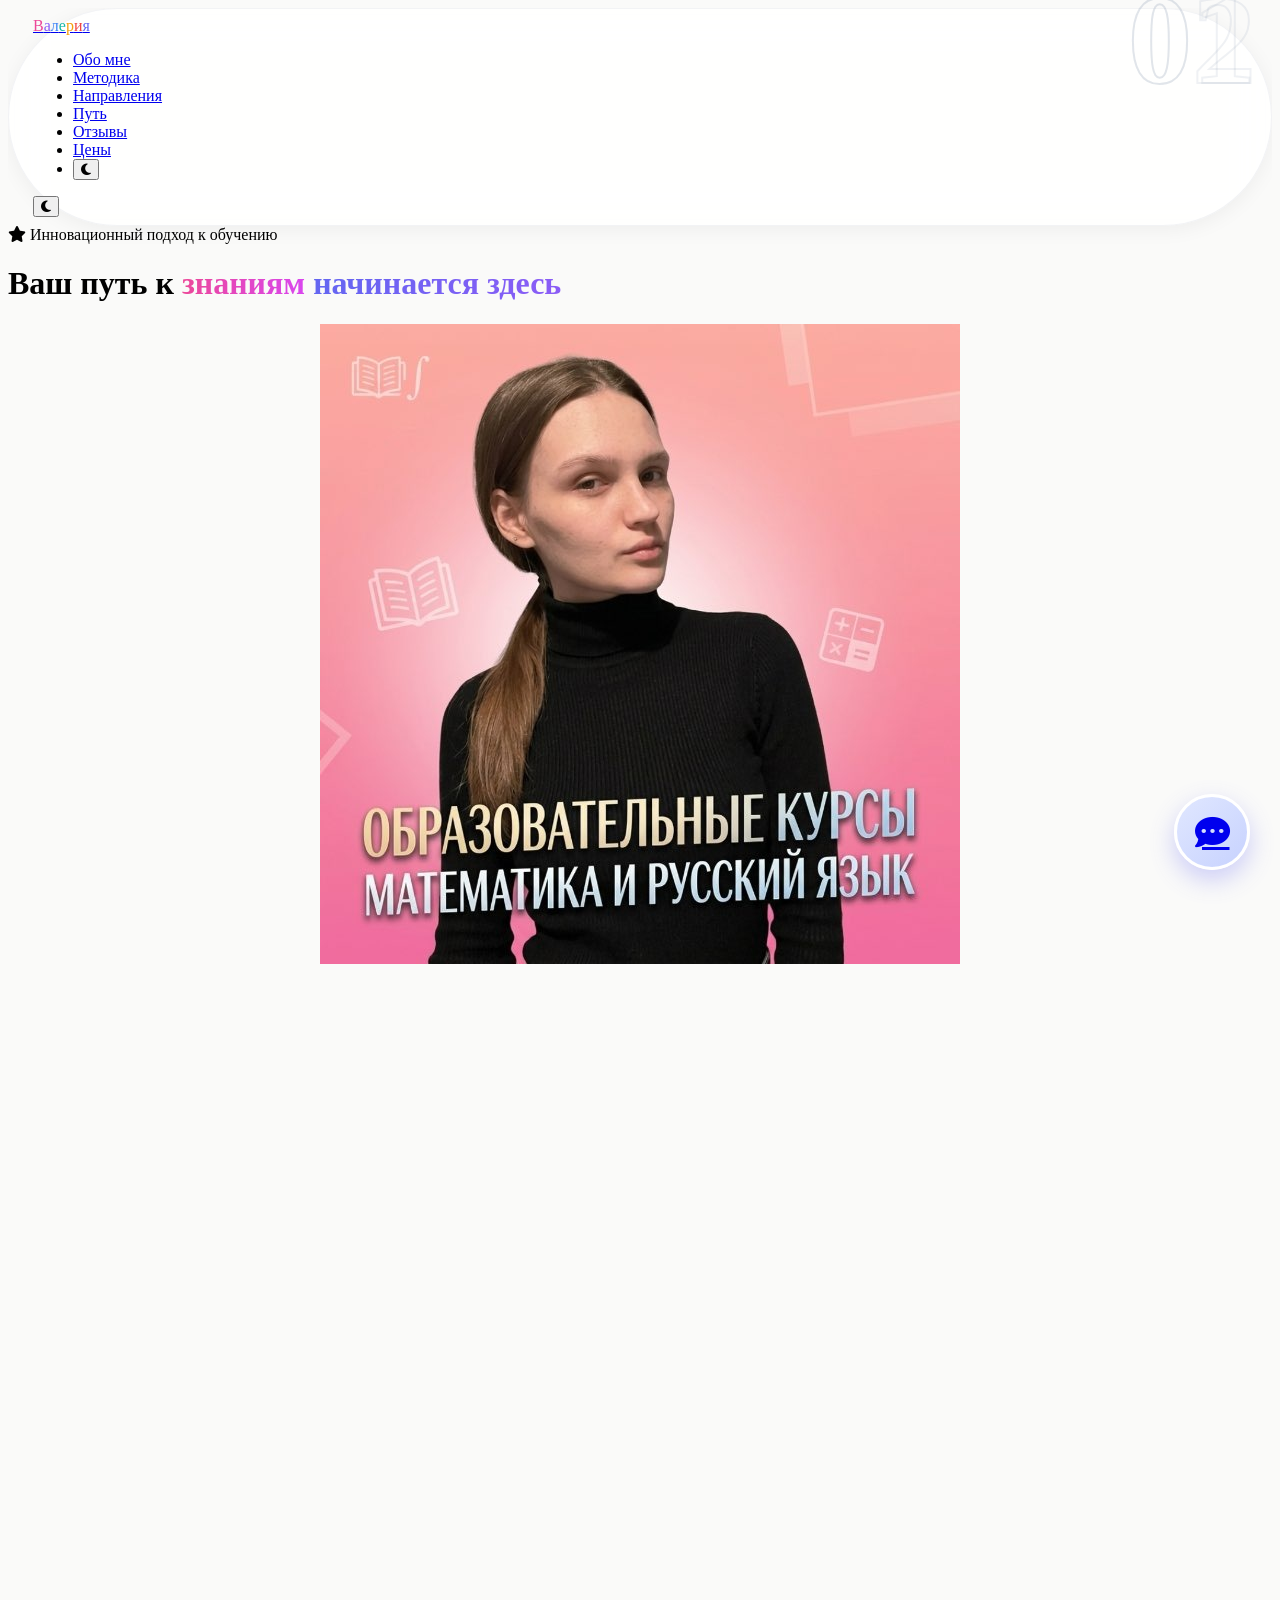
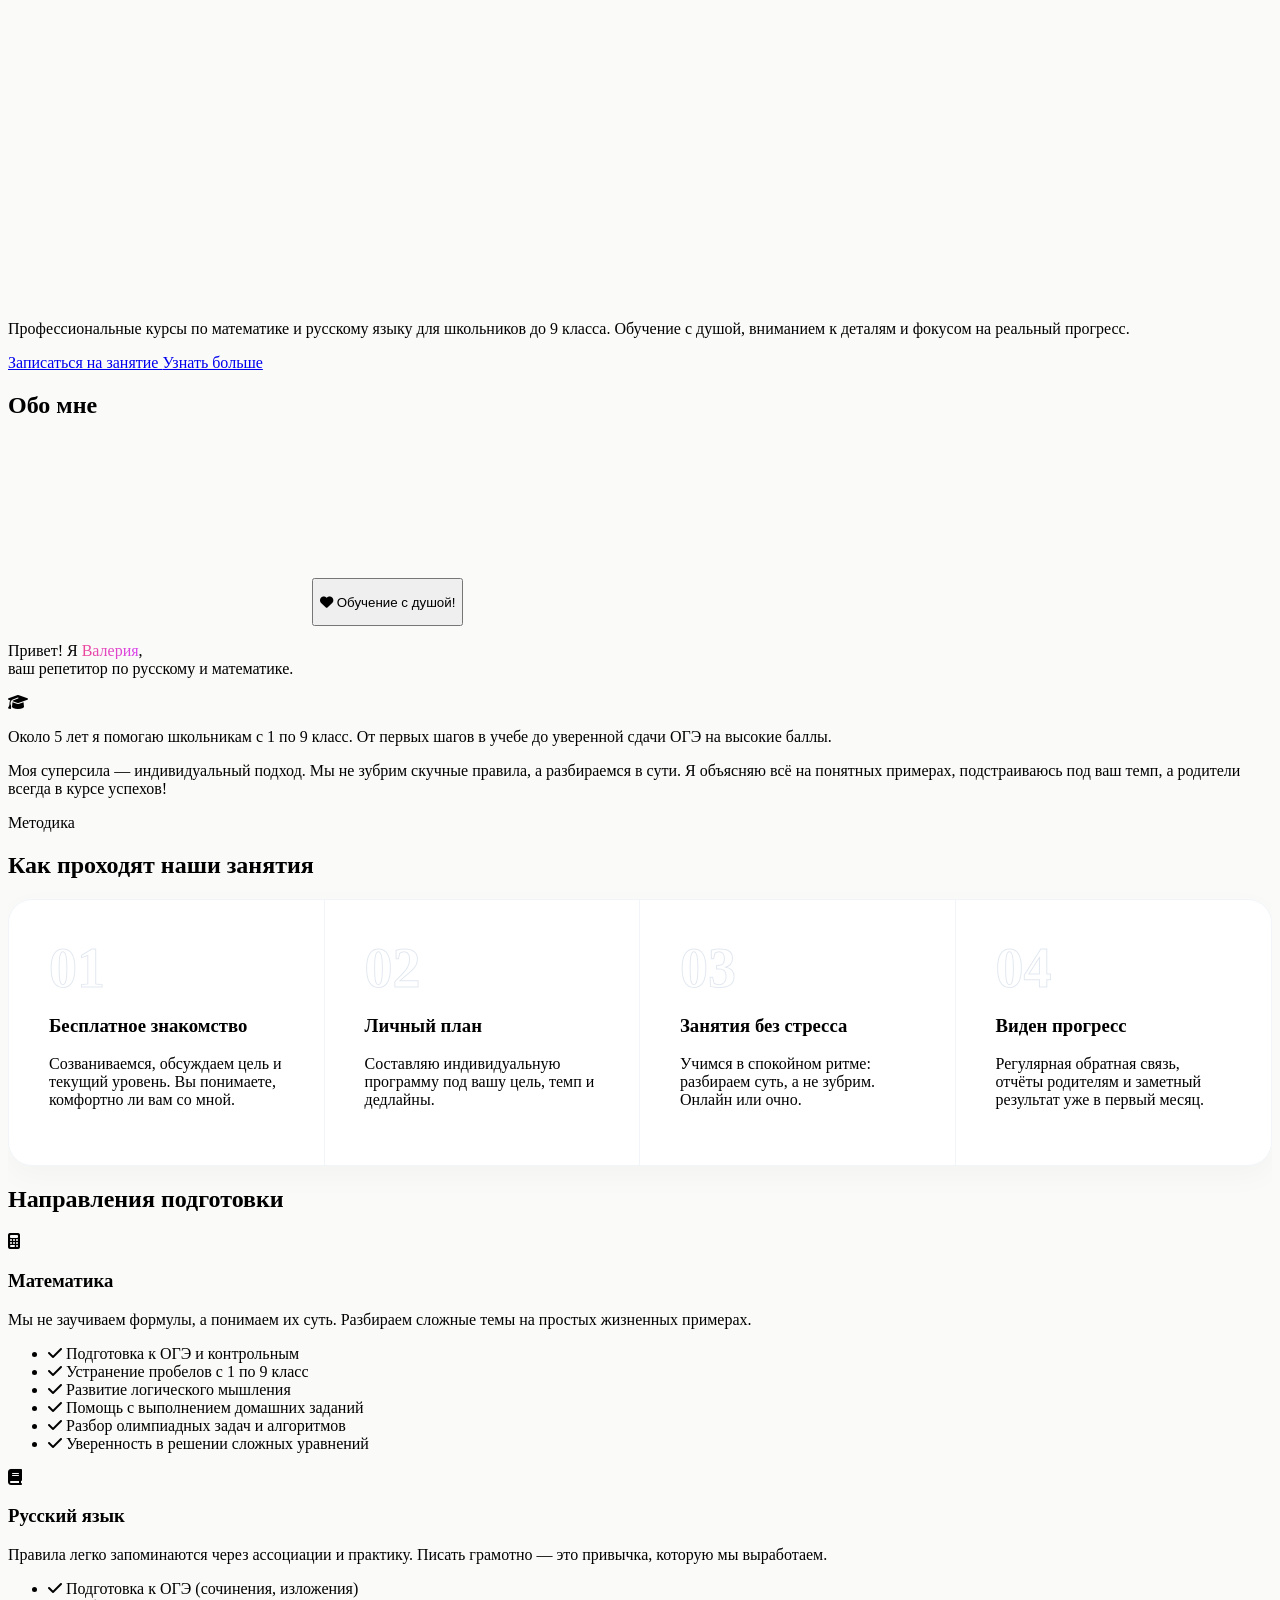
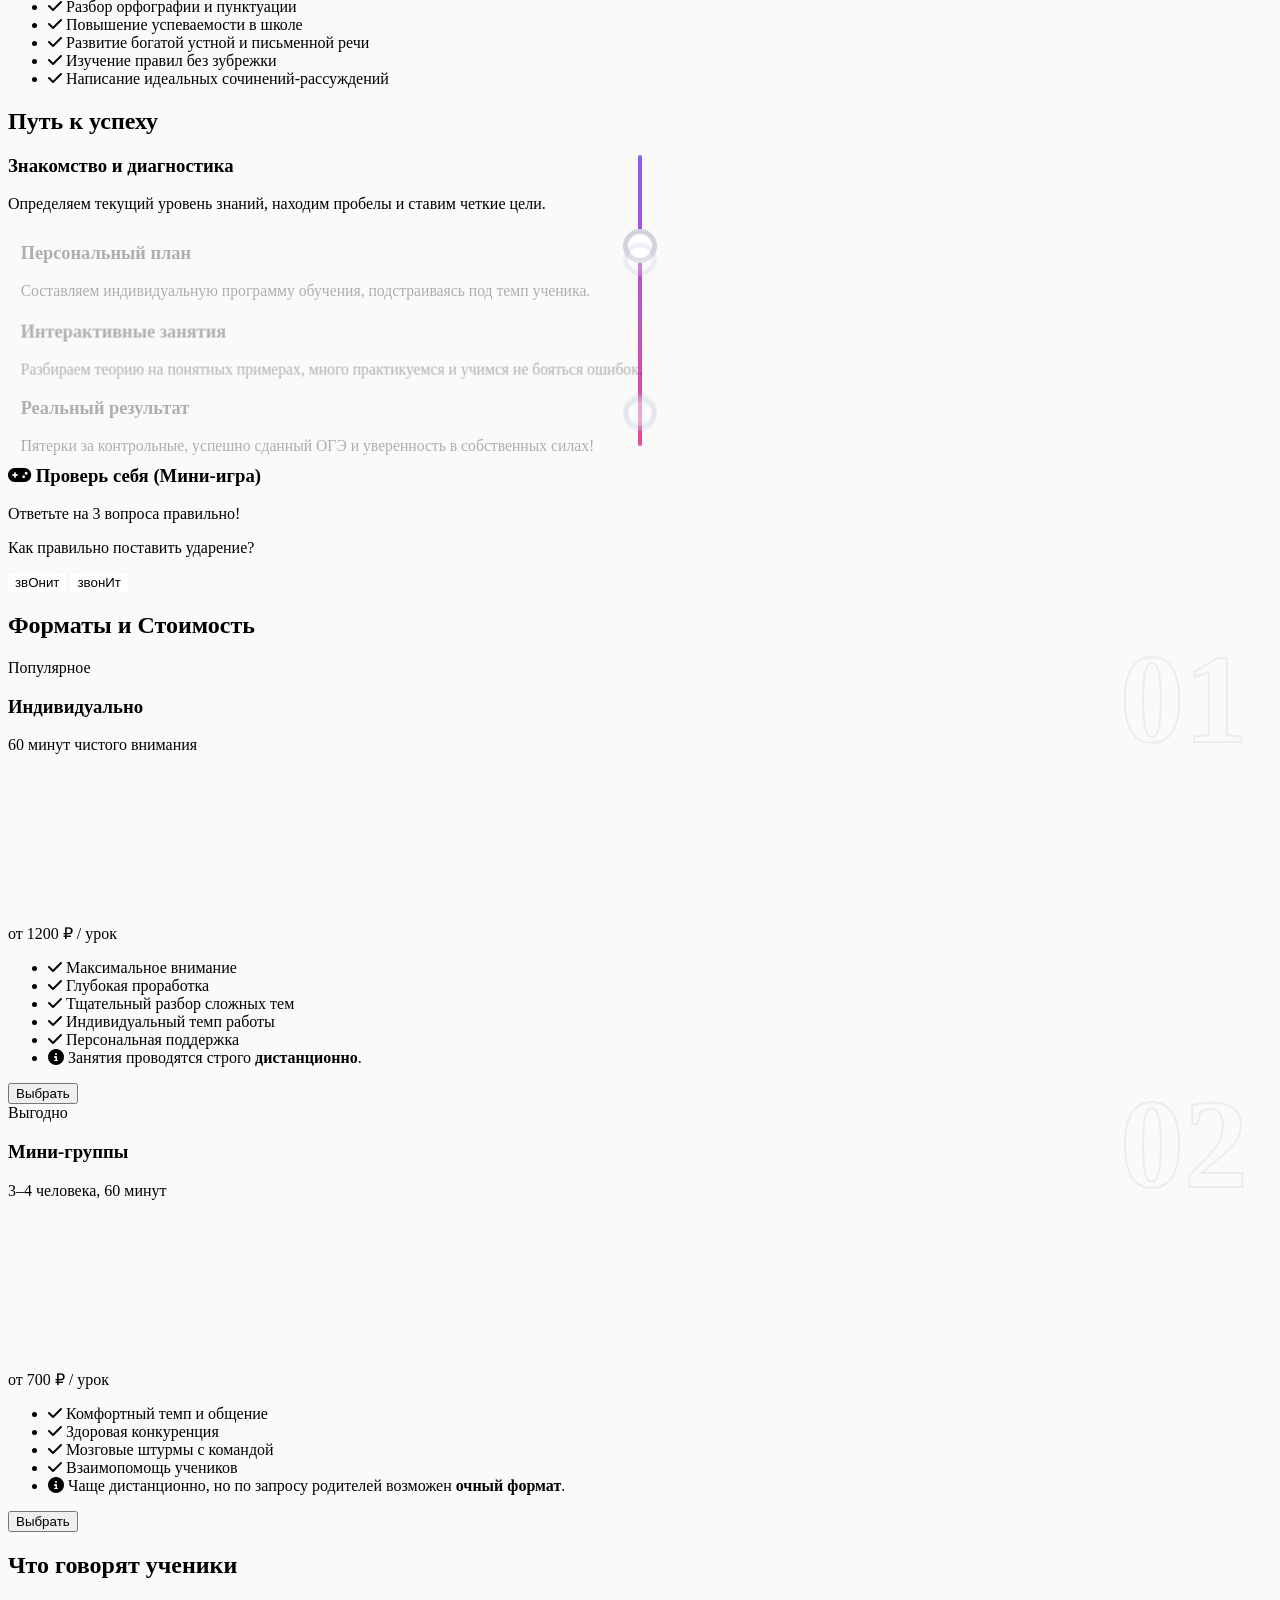
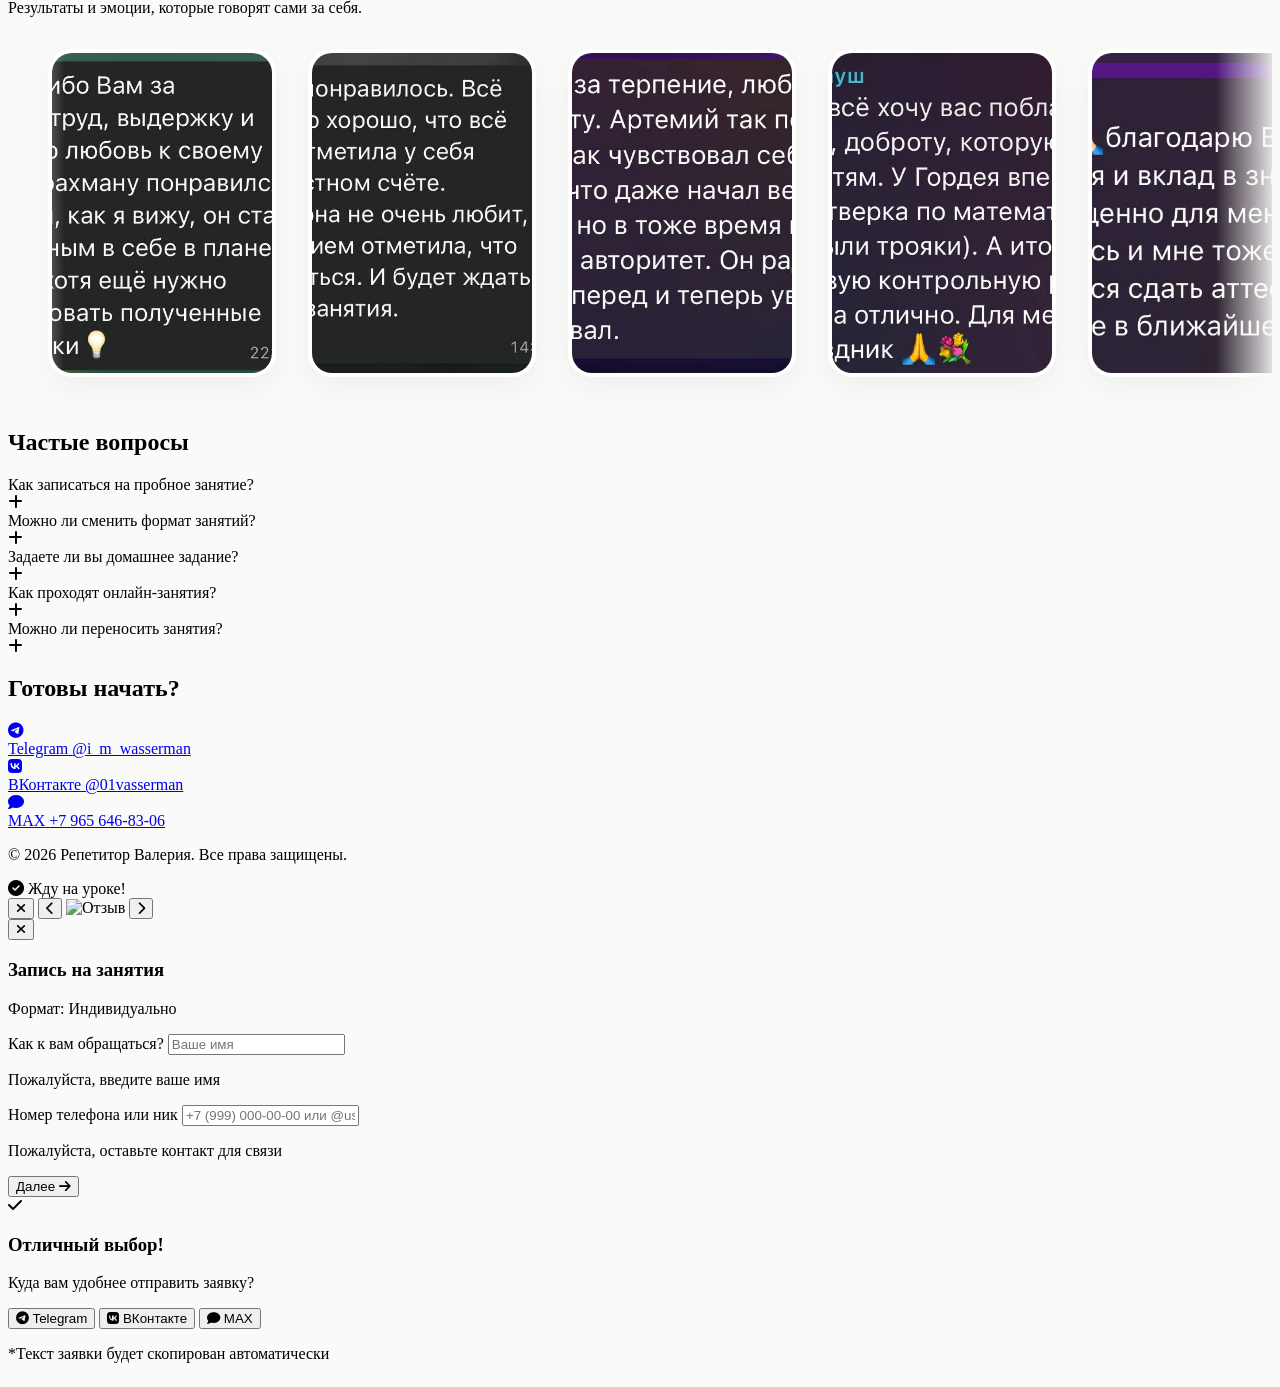
==== commit 3501551e: "Add files via upload" ====
--- a/index.html
+++ b/index.html
@@ -57,10 +57,11 @@
                 </li>
             </ul>
 
-            <button class="md:hidden text-gray-600 hover:text-indigo-500 focus:outline-none ml-4 flex items-center gap-3">
-                <i class="fas fa-moon" onclick="toggleDarkMode(); event.stopPropagation();"></i>
-                <i class="fas fa-bars text-2xl"></i>
-            </button>
+            <div class="md:hidden flex items-center gap-3 ml-4">
+                <button onclick="toggleDarkMode()" class="text-gray-600 hover:text-indigo-500 focus:outline-none w-10 h-10 flex items-center justify-center rounded-full bg-gray-100 hover:bg-gray-200 transition-colors">
+                    <i class="fas fa-moon"></i>
+                </button>
+            </div>
         </div>
     </nav>
 
@@ -89,10 +90,6 @@
                         <!-- Фронтальная сторона -->
                         <div class="flip-card-front rounded-[2.5rem] border-[6px] lg:border-[8px] border-white shadow-xl lg:shadow-2xl overflow-hidden bg-white h-full w-full">
                             <img src="assets/photo_2026-07-18_14-46-00.jpg" alt="Валерия" class="w-full h-full object-cover block group-hover:scale-105 transition-transform duration-700">
-                            <!-- Небольшой бейдж поверх фото -->
-                            <div class="absolute bottom-4 right-4 lg:bottom-6 lg:right-6 bg-white/95 backdrop-blur-md px-3 py-2 lg:px-5 lg:py-3 rounded-2xl shadow-xl font-black text-indigo-600 text-xs lg:text-base flex items-center gap-2 lg:gap-3 border border-white/50 group-hover:bg-indigo-50 transition-colors pointer-events-none">
-                                <i class="fas fa-hand-pointer text-pink-500 animate-bounce text-xl"></i> Нажми на меня!
-                            </div>
                         </div>
                         <!-- Обратная сторона -->
                         <div class="flip-card-back rounded-[2.5rem] flex flex-col items-center justify-center p-8 bg-gradient-to-br from-pink-400 to-indigo-500 shadow-2xl border-[8px] border-white h-full w-full">
@@ -641,11 +638,6 @@
             <p class="text-center text-sm text-gray-400 mt-16">© 2026 Репетитор Валерия. Все права защищены.</p>
         </div>
     </footer>
-
-    <!-- Плавающая кнопка связи (FAB) -->
-    <a href="https://wa.me/79656468306" target="_blank" class="fixed bottom-6 right-6 w-16 h-16 bg-[#25D366] text-white rounded-full flex items-center justify-center shadow-[0_10px_30px_rgba(37,211,102,0.4)] hover:scale-110 hover:shadow-[0_15px_40px_rgba(37,211,102,0.6)] transition-all duration-300 z-50 animate-bounce">
-        <i class="fab fa-whatsapp text-4xl"></i>
-    </a>
 
     <!-- Toast-сообщение для фото -->
     <div id="toast-message" class="fixed top-24 left-1/2 transform -translate-x-1/2 bg-gray-900 text-white px-8 py-4 rounded-full font-bold shadow-2xl z-50 opacity-0 pointer-events-none transition-opacity duration-300 flex items-center gap-3">
--- a/css/style.css
+++ b/css/style.css
@@ -0,0 +1,517 @@
+/* Базовые стили */
+html, body {
+    overflow-x: hidden;
+    scroll-behavior: smooth;
+}
+
+/* Скрытие скроллбара */
+::-webkit-scrollbar { width: 8px; }
+::-webkit-scrollbar-track { background: #f9fafb; }
+::-webkit-scrollbar-thumb { background: #d1d5db; border-radius: 10px; }
+::-webkit-scrollbar-thumb:hover { background: #9ca3af; }
+
+/* Стили для матового стекла */
+.glass {
+    background: rgba(255, 255, 255, 0.9);
+    backdrop-filter: blur(16px);
+    -webkit-backdrop-filter: blur(16px);
+    border: 1px solid rgba(255, 255, 255, 0.8);
+    box-shadow: 0 10px 40px rgba(0, 0, 0, 0.03);
+}
+
+/* Интерактивный фон частиц */
+#particles-js {
+    position: fixed;
+    width: 100%;
+    height: 100%;
+    top: 0;
+    left: 0;
+    z-index: -2;
+}
+
+/* Прыгающие буквы (Bouncing Letters) */
+.bouncing-letters {
+    display: inline-flex;
+}
+.bouncing-letter {
+    display: inline-block;
+    animation: bounce-letter 2s ease-in-out infinite;
+}
+@keyframes bounce-letter {
+    0%, 100% { transform: translateY(0); }
+    50% { transform: translateY(-8px); }
+}
+
+/* Специфичные градиенты для текста (По скриншоту) */
+.text-pink-gradient {
+    background: linear-gradient(to right, #ec4899, #d946ef);
+    -webkit-background-clip: text;
+    -webkit-text-fill-color: transparent;
+    background-clip: text;
+}
+.text-blue-gradient {
+    background: linear-gradient(to right, #6366f1, #8b5cf6);
+    -webkit-background-clip: text;
+    -webkit-text-fill-color: transparent;
+    background-clip: text;
+}
+
+/* Pill Nav */
+.pill-nav {
+    background: rgba(255, 255, 255, 0.85);
+    backdrop-filter: blur(20px);
+    border: 1px solid rgba(229, 231, 235, 0.5);
+    box-shadow: 0 4px 20px rgba(0, 0, 0, 0.05);
+    border-radius: 9999px;
+    padding: 0.5rem 1.5rem;
+    transition: all 0.3s ease;
+}
+
+/* Flip Card CSS - ВОТ ЧЕГО НЕ ХВАТАЛО */
+.flip-card {
+    background-color: transparent;
+    perspective: 1000px;
+}
+.flip-card-inner {
+    position: relative;
+    width: 100%;
+    /* Это очень важно для соотношения сторон фото, иначе высота схлопывается */
+    aspect-ratio: 4 / 5;
+    text-align: center;
+    transition: transform 0.8s cubic-bezier(0.4, 0.2, 0.2, 1);
+    transform-style: preserve-3d;
+    cursor: pointer;
+}
+.flip-card.flipped .flip-card-inner {
+    transform: rotateY(180deg);
+}
+.flip-card-front, .flip-card-back {
+    position: absolute;
+    width: 100%;
+    height: 100%;
+    -webkit-backface-visibility: hidden;
+    backface-visibility: hidden;
+    top: 0;
+    left: 0;
+}
+.flip-card-front {
+    z-index: 2;
+    transform: rotateY(0deg);
+}
+.flip-card-back {
+    transform: rotateY(180deg);
+}
+/* Конец Flip Card CSS */
+
+/* Таймлайн стили и Вертикальный прогресс */
+.roadmap-container {
+    position: relative;
+    padding-left: 2rem;
+}
+@media (min-width: 768px) {
+    .roadmap-container { padding-left: 0; }
+}
+.roadmap-line-bg {
+    position: absolute;
+    left: 2rem;
+    top: 0;
+    bottom: 0;
+    width: 4px;
+    background: #e5e7eb;
+    border-radius: 4px;
+}
+@media (min-width: 768px) {
+    .roadmap-line-bg { left: 50%; transform: translateX(-50%); }
+}
+.roadmap-line-fill {
+    position: absolute;
+    top: 0;
+    left: 2rem;
+    width: 4px;
+    height: 0%; 
+    background: linear-gradient(to bottom, #8b5cf6, #ec4899);
+    border-radius: 4px;
+    transition: height 0.2s ease-out;
+}
+@media (min-width: 768px) {
+    .roadmap-line-fill { left: 50%; transform: translateX(-50%); }
+}
+.timeline-dot {
+    width: 24px;
+    height: 24px;
+    background-color: #ffffff;
+    border-radius: 50%;
+    border: 5px solid #d1d5db;
+    position: absolute;
+    left: -10px;
+    z-index: 2;
+    transition: all 0.3s ease;
+}
+@media (min-width: 768px) {
+    .timeline-dot { left: 50%; transform: translateX(-50%); }
+}
+.timeline-item.active .timeline-dot {
+    border-color: #8b5cf6;
+    box-shadow: 0 0 0 4px rgba(139, 92, 246, 0.2);
+}
+
+/* Карточки Направлений (Предметы) */
+.subject-card {
+    transition: all 0.4s cubic-bezier(0.4, 0, 0.2, 1);
+    -webkit-tap-highlight-color: transparent;
+}
+.subject-card:hover, .subject-card:active, .subject-card.lit-up {
+    transform: translateY(-5px);
+    box-shadow: 0 10px 20px rgba(0, 0, 0, 0.08);
+}
+@media (min-width: 1024px) {
+    .subject-card:hover, .subject-card.lit-up {
+        transform: translateY(-10px);
+        box-shadow: 0 20px 40px rgba(0, 0, 0, 0.08);
+    }
+}
+.subject-card-math:hover, .subject-card-math:active, .subject-card-math.lit-up { border-color: #fbcfe8; }
+.subject-card-rus:hover, .subject-card-rus:active, .subject-card-rus.lit-up { border-color: #ddd6fe; }
+
+/* Фоновые цифры для карточек (01, 02) */
+.bg-number {
+    position: absolute;
+    top: -1.5rem;
+    right: 1.5rem;
+    font-size: 8rem;
+    font-weight: 900;
+    color: transparent;
+    -webkit-text-stroke: 2px #94a3b8;
+    line-height: 1;
+    opacity: 0.15;
+    z-index: 0;
+    transition: all 0.5s cubic-bezier(0.4, 0, 0.2, 1);
+    pointer-events: none;
+}
+body.dark .bg-number { -webkit-text-stroke: 2px #334155; }
+
+/* Математика (Розовый неон) */
+.subject-card-math:hover .bg-number, .subject-card-math:active .bg-number, .subject-card-math.lit-up .bg-number {
+    -webkit-text-stroke: 2px #ec4899;
+    color: rgba(236, 72, 153, 0.1);
+    text-shadow: 0 0 20px rgba(236, 72, 153, 0.5);
+    opacity: 0.6;
+    transform: scale(1.1) translate(-10px, 10px);
+}
+
+/* Русский язык (Синий неон) */
+.subject-card-rus:hover .bg-number, .subject-card-rus:active .bg-number, .subject-card-rus.lit-up .bg-number {
+    -webkit-text-stroke: 2px #3b82f6;
+    color: rgba(59, 130, 246, 0.1);
+    text-shadow: 0 0 20px rgba(59, 130, 246, 0.5);
+    opacity: 0.6;
+    transform: scale(1.1) translate(-10px, 10px);
+}
+
+/* Формат Индивидуально (Фиолетовый неон) */
+.format-ind:hover .bg-number, .format-ind:active .bg-number, .format-ind.lit-up .bg-number {
+    -webkit-text-stroke: 2px #8b5cf6;
+    color: rgba(139, 92, 246, 0.1);
+    text-shadow: 0 0 20px rgba(139, 92, 246, 0.5);
+    opacity: 0.6;
+    transform: scale(1.1) translate(-10px, 10px);
+}
+
+/* Формат Группа (Бирюзовый неон) */
+.format-group:hover .bg-number, .format-group:active .bg-number, .format-group.lit-up .bg-number {
+    -webkit-text-stroke: 2px #14b8a6;
+    color: rgba(20, 184, 166, 0.1);
+    text-shadow: 0 0 20px rgba(20, 184, 166, 0.5);
+    opacity: 0.6;
+    transform: scale(1.1) translate(-10px, 10px);
+}
+
+/* Flip Card (Специально для клика) */
+.flip-card {
+    perspective: 1000px;
+}
+.flip-card-inner {
+    position: relative;
+    width: 100%;
+    transition: transform 0.8s cubic-bezier(0.4, 0.2, 0.2, 1);
+    transform-style: preserve-3d;
+}
+.flip-card.flipped .flip-card-inner {
+    transform: rotateY(180deg);
+}
+.flip-card-front, .flip-card-back {
+    position: absolute;
+    width: 100%;
+    height: 100%;
+    -webkit-backface-visibility: hidden;
+    backface-visibility: hidden;
+    top: 0;
+    left: 0;
+}
+.flip-card-back {
+    transform: rotateY(180deg);
+}
+
+/* FAQ Аккордеон */
+.faq-details { transition: all 0.3s ease; }
+.faq-details > summary { list-style: none; cursor: pointer; }
+.faq-details > summary::-webkit-details-marker { display: none; }
+.faq-icon { transition: transform 0.3s ease; }
+.faq-details[open] .faq-icon { transform: rotate(45deg); }
+.faq-content {
+    display: grid;
+    grid-template-rows: 0fr;
+    transition: grid-template-rows 0.3s ease-out;
+}
+.faq-details[open] .faq-content { grid-template-rows: 1fr; }
+.faq-content-inner { overflow: hidden; }
+
+/* Маскот (Сова / Иконка) */
+.mascot-container {
+    position: fixed;
+    bottom: 30px;
+    right: 30px;
+    z-index: 100;
+    display: flex;
+    align-items: flex-end;
+    gap: 10px;
+}
+.mascot-speech {
+    background: white;
+    padding: 12px 20px;
+    border-radius: 20px 20px 0 20px;
+    box-shadow: 0 10px 25px rgba(0,0,0,0.1);
+    font-size: 14px;
+    font-weight: 600;
+    color: #6366f1;
+    opacity: 0;
+    transform: translateY(10px);
+    transition: all 0.3s;
+    pointer-events: none;
+    border: 1px solid #e0e7ff;
+}
+.mascot-container:hover .mascot-speech {
+    opacity: 1;
+    transform: translateY(0);
+}
+.mascot {
+    width: 70px;
+    height: 70px;
+    background: linear-gradient(135deg, #e0e7ff, #c7d2fe);
+    border-radius: 50%;
+    display: flex;
+    align-items: center;
+    justify-content: center;
+    font-size: 35px;
+    cursor: pointer;
+    box-shadow: 0 10px 25px rgba(99, 102, 241, 0.3);
+    animation: float 3s ease-in-out infinite;
+    transition: transform 0.3s;
+    border: 3px solid white;
+}
+.mascot:hover { transform: scale(1.1) rotate(10deg); }
+
+/* Методика (4 колонки) */
+.methodology-grid {
+    display: grid;
+    grid-template-columns: 1fr;
+    border: 1px solid #f1f5f9;
+    border-radius: 1.5rem;
+    background: white;
+    box-shadow: 0 10px 30px rgba(0,0,0,0.03);
+    overflow: hidden;
+}
+@media (min-width: 768px) {
+    .methodology-grid { grid-template-columns: repeat(4, 1fr); }
+}
+.methodology-item {
+    padding: 2.5rem;
+    border-bottom: 1px solid #f1f5f9;
+}
+@media (min-width: 768px) {
+    .methodology-item {
+        border-bottom: none;
+        border-right: 1px solid #f1f5f9;
+    }
+    .methodology-item:last-child { border-right: none; }
+}
+.methodology-number {
+    font-size: 3.5rem;
+    font-weight: 900;
+    color: transparent;
+    -webkit-text-stroke: 1px #e2e8f0;
+    line-height: 1;
+    margin-bottom: 1rem;
+    transition: all 0.3s cubic-bezier(0.4, 0, 0.2, 1);
+}
+
+/* 01: Знакомство - Розовый */
+.methodology-item:nth-child(1):hover .methodology-number,
+.methodology-item:nth-child(1):active .methodology-number,
+.methodology-item:nth-child(1).lit-up .methodology-number {
+    -webkit-text-stroke: 1.5px #ec4899;
+    color: rgba(236, 72, 153, 0.1);
+    text-shadow: 0 0 15px rgba(236, 72, 153, 0.4);
+    transform: scale(1.1) translateY(-5px);
+}
+
+/* 02: Личный план - Фиолетовый */
+.methodology-item:nth-child(2):hover .methodology-number,
+.methodology-item:nth-child(2):active .methodology-number,
+.methodology-item:nth-child(2).lit-up .methodology-number {
+    -webkit-text-stroke: 1.5px #8b5cf6;
+    color: rgba(139, 92, 246, 0.1);
+    text-shadow: 0 0 15px rgba(139, 92, 246, 0.4);
+    transform: scale(1.1) translateY(-5px);
+}
+
+/* 03: Занятия без стресса - Голубой */
+.methodology-item:nth-child(3):hover .methodology-number,
+.methodology-item:nth-child(3):active .methodology-number,
+.methodology-item:nth-child(3).lit-up .methodology-number {
+    -webkit-text-stroke: 1.5px #3b82f6;
+    color: rgba(59, 130, 246, 0.1);
+    text-shadow: 0 0 15px rgba(59, 130, 246, 0.4);
+    transform: scale(1.1) translateY(-5px);
+}
+
+/* 04: Виден прогресс - Оранжевый */
+.methodology-item:nth-child(4):hover .methodology-number,
+.methodology-item:nth-child(4):active .methodology-number,
+.methodology-item:nth-child(4).lit-up .methodology-number {
+    -webkit-text-stroke: 1.5px #f59e0b;
+    color: rgba(245, 158, 11, 0.1);
+    text-shadow: 0 0 15px rgba(245, 158, 11, 0.4);
+    transform: scale(1.1) translateY(-5px);
+}
+
+/* --- ТЕМНАЯ ТЕМА --- */
+html.dark, body.dark {
+    background-color: #0f172a !important;
+    color: #e2e8f0 !important;
+}
+body.dark .bg-white, body.dark .bg-white\/80, body.dark .bg-white\/90, body.dark .bg-white\/95 { background-color: rgba(30, 41, 59, 0.9) !important; border-color: rgba(255,255,255,0.05) !important; }
+body.dark .text-gray-900, body.dark .text-gray-800 { color: #f8fafc !important; }
+body.dark .text-gray-700, body.dark .text-gray-600 { color: #cbd5e1 !important; }
+body.dark .text-gray-500 { color: #94a3b8 !important; }
+body.dark .bg-gray-50, body.dark .bg-gray-100 { background-color: #0f172a !important; border-color: #1e293b !important; }
+body.dark .bg-\[\#f8fafc\] { background-color: transparent !important; border-color: transparent !important; }
+body.dark .glass { background-color: rgba(30, 41, 59, 0.8) !important; border-color: rgba(255, 255, 255, 0.1) !important; }
+body.dark .border-gray-100, body.dark .border-gray-200, body.dark .border-white { border-color: #334155 !important; }
+body.dark #particles-js { opacity: 1 !important; z-index: 0 !important; }
+body.dark .particles-js-canvas-el { filter: drop-shadow(0 0 8px rgba(139, 92, 246, 0.8)) drop-shadow(0 0 15px rgba(236, 72, 153, 0.8)) brightness(2) !important; opacity: 1 !important; z-index: 1 !important; }
+body.dark .methodology-grid { background-color: #1e293b !important; border-color: #334155 !important; }
+body.dark .methodology-item { border-color: #334155 !important; }
+body.dark .methodology-number { -webkit-text-stroke: 1px #475569; }
+body.dark .pill-nav { background-color: rgba(30, 41, 59, 0.8) !important; border-color: rgba(255,255,255,0.1) !important; }
+body.dark .faq-details { background-color: #1e293b !important; border-color: #334155 !important; }
+body.dark .roadmap-line-bg { background-color: #334155 !important; }
+
+/* Карточки контактов - специфичные стили */
+.contact-card-icon-wrapper {
+    width: 4rem;
+    height: 4rem;
+    border-radius: 50%;
+    display: flex;
+    align-items: center;
+    justify-content: center;
+    margin-bottom: 0.5rem;
+}
+.contact-card-whatsapp { background-color: #ecfdf5; } /* green-50 */
+.contact-card-telegram { background-color: #eff6ff; } /* blue-50 */
+.contact-card-sferum { background-color: #e0e7ff; } /* indigo-50 */
+
+/* --- Карусель Отзывов --- */
+.marquee-container {
+    display: flex;
+    overflow-x: auto;
+    overflow-y: hidden;
+    white-space: nowrap;
+    position: relative;
+    width: 100vw;
+    left: 50%;
+    right: 50%;
+    margin-left: -50vw;
+    margin-right: -50vw;
+    padding: 1rem 0 2rem 0;
+    -webkit-overflow-scrolling: touch;
+    transform: translateZ(0); /* Исправление бага WebKit с масками */
+    /* Градиентные маски по краям для плавного исчезновения */
+    -webkit-mask-image: linear-gradient(to right, transparent, black 5%, black 95%, transparent);
+    mask-image: linear-gradient(to right, transparent, black 5%, black 95%, transparent);
+}
+.marquee-container::-webkit-scrollbar {
+    height: 10px;
+}
+.marquee-container::-webkit-scrollbar-track {
+    background: #f1f5f9; 
+    border-radius: 5px;
+    margin: 0 5vw;
+}
+.marquee-container::-webkit-scrollbar-thumb {
+    background: #cbd5e1; 
+    border-radius: 5px;
+}
+.marquee-container::-webkit-scrollbar-thumb:hover {
+    background: #94a3b8; 
+}
+
+.marquee-track {
+    display: flex;
+    width: max-content;
+    padding: 0 2rem;
+}
+
+.review-card {
+    flex: 0 0 auto;
+    width: 220px;
+    height: 320px;
+    border-radius: 1.5rem;
+    overflow: hidden;
+    margin: 0 1rem;
+    box-shadow: 0 10px 30px rgba(0,0,0,0.05);
+    border: 4px solid white;
+    transition: transform 0.3s;
+    background: white;
+    cursor: pointer;
+}
+.review-card:hover {
+    transform: scale(1.05) rotate(-2deg);
+    z-index: 10;
+}
+.review-card img {
+    width: 100%;
+    height: 100%;
+    display: block;
+    object-fit: cover;
+    object-position: top;
+}
+body.dark .review-card {
+    border-color: #1e293b;
+    box-shadow: 0 10px 30px rgba(0,0,0,0.3);
+}
+
+@keyframes marquee-scroll {
+    0% { transform: translateX(0); }
+    100% { transform: translateX(-50%); } 
+}
+@keyframes marquee-scroll-reverse {
+    0% { transform: translateX(-50%); }
+    100% { transform: translateX(0); }
+}
+
+/* --- Анимации при скролле (Scroll Reveal) --- */
+.reveal {
+    opacity: 0;
+    transform: translateY(50px);
+    transition: all 1.2s cubic-bezier(0.2, 0.8, 0.2, 1);
+}
+.reveal.active {
+    opacity: 1;
+    transform: translateY(0);
+}
+
+/* --- Магнитные кнопки --- */
+.magnetic {
+    transition: transform 0.6s cubic-bezier(0.25, 1, 0.5, 1), box-shadow 0.6s;
+}
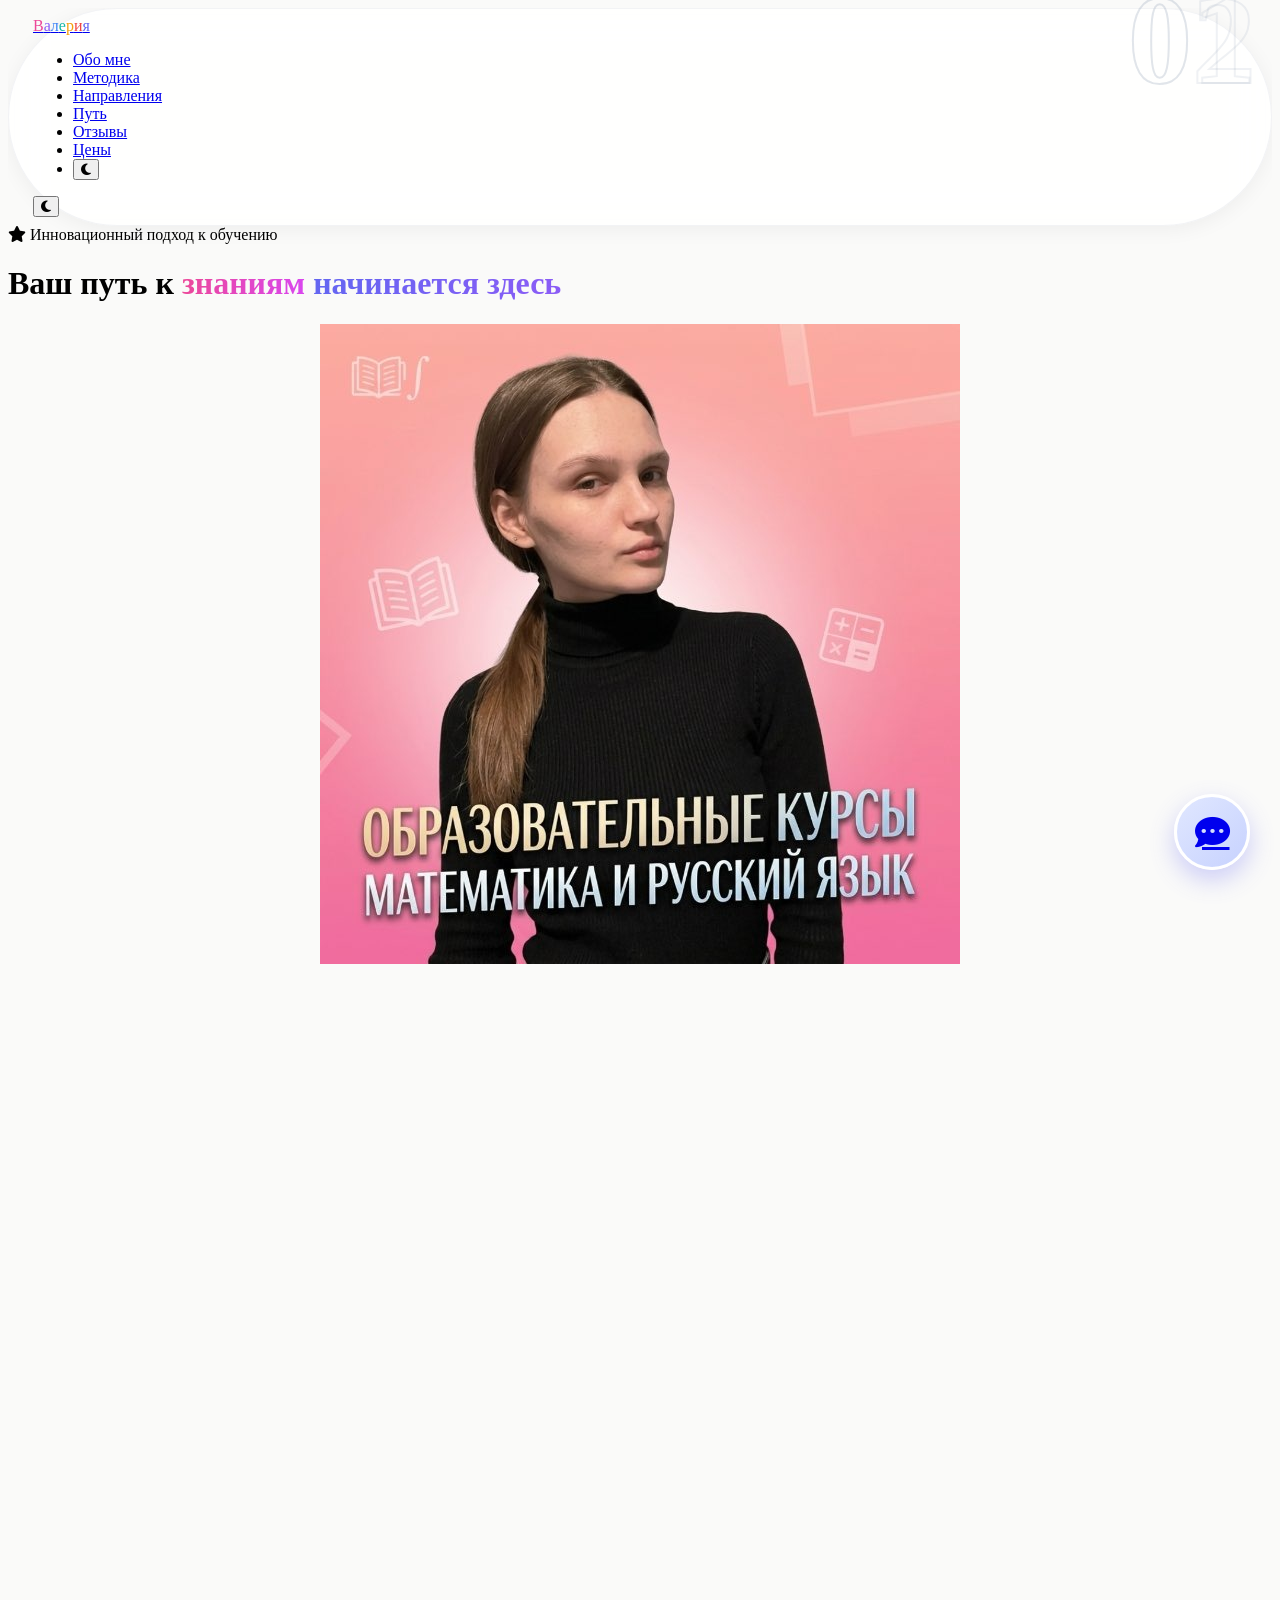
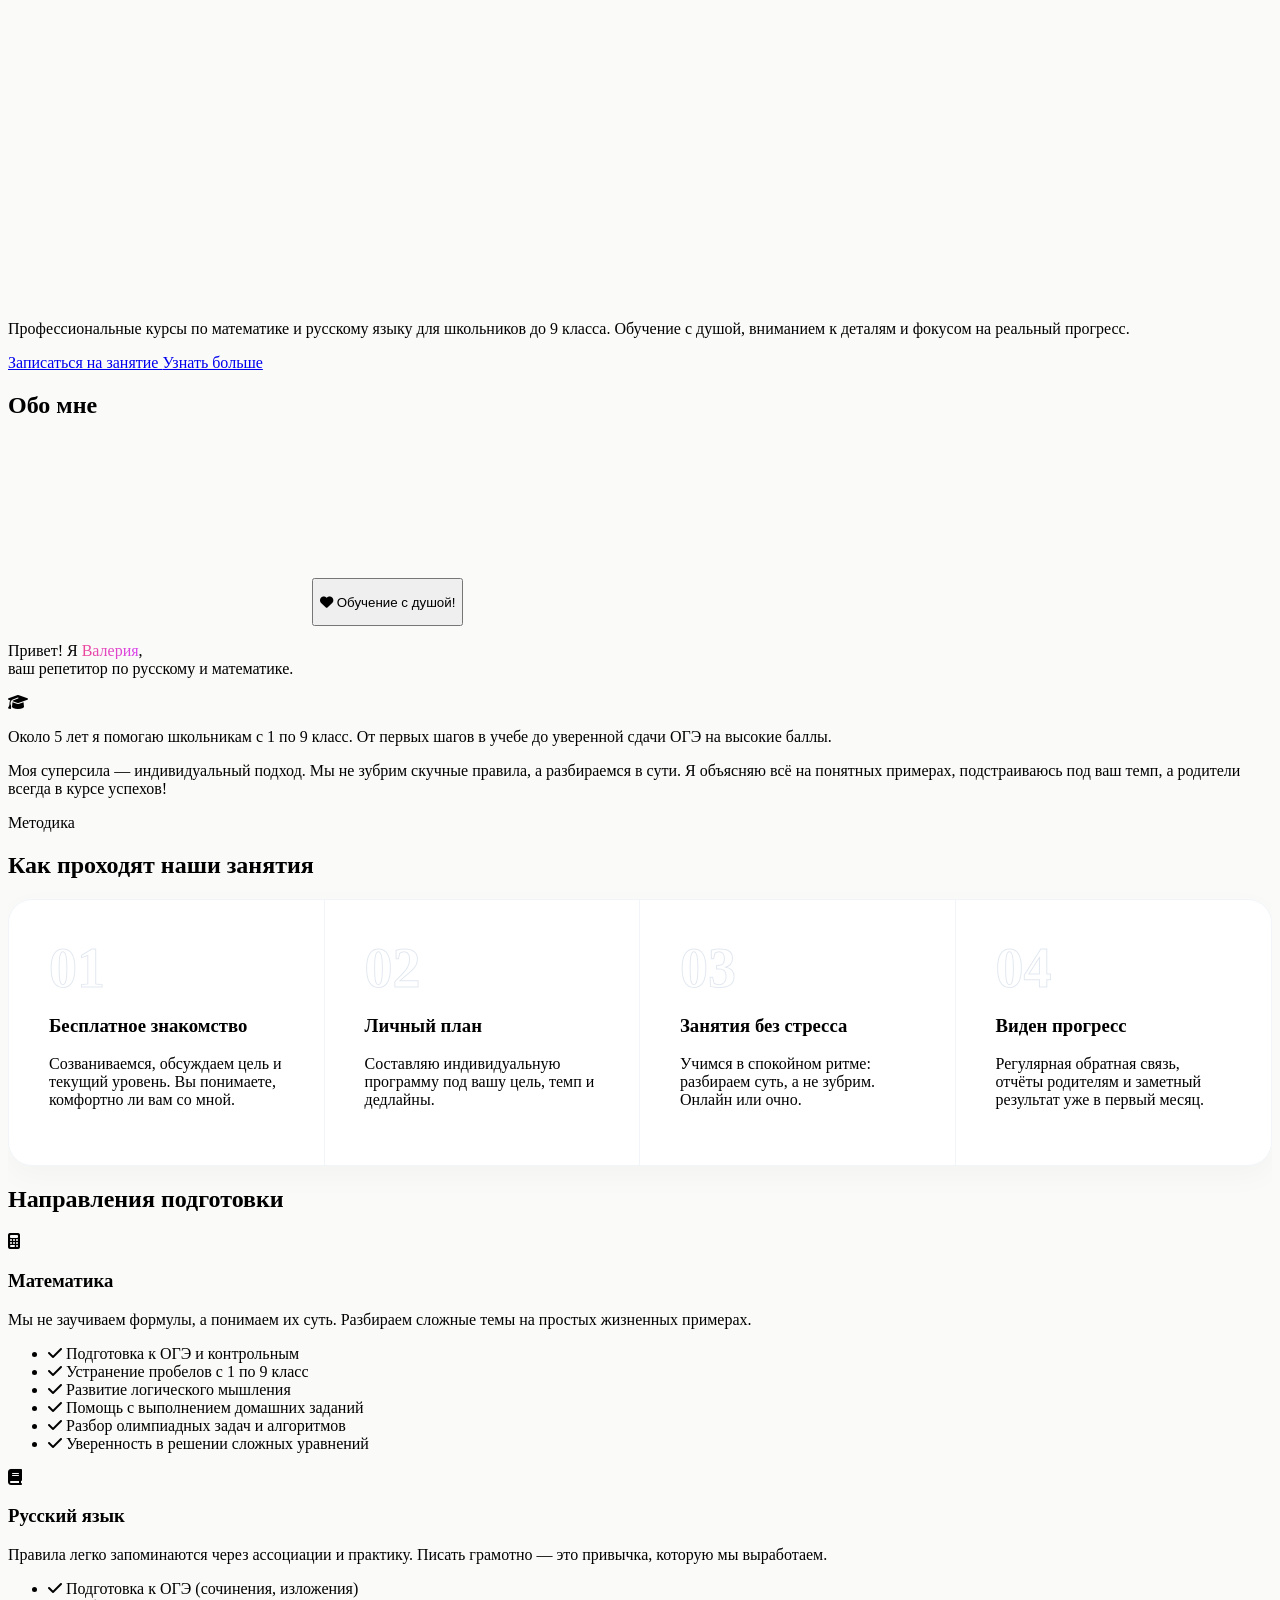
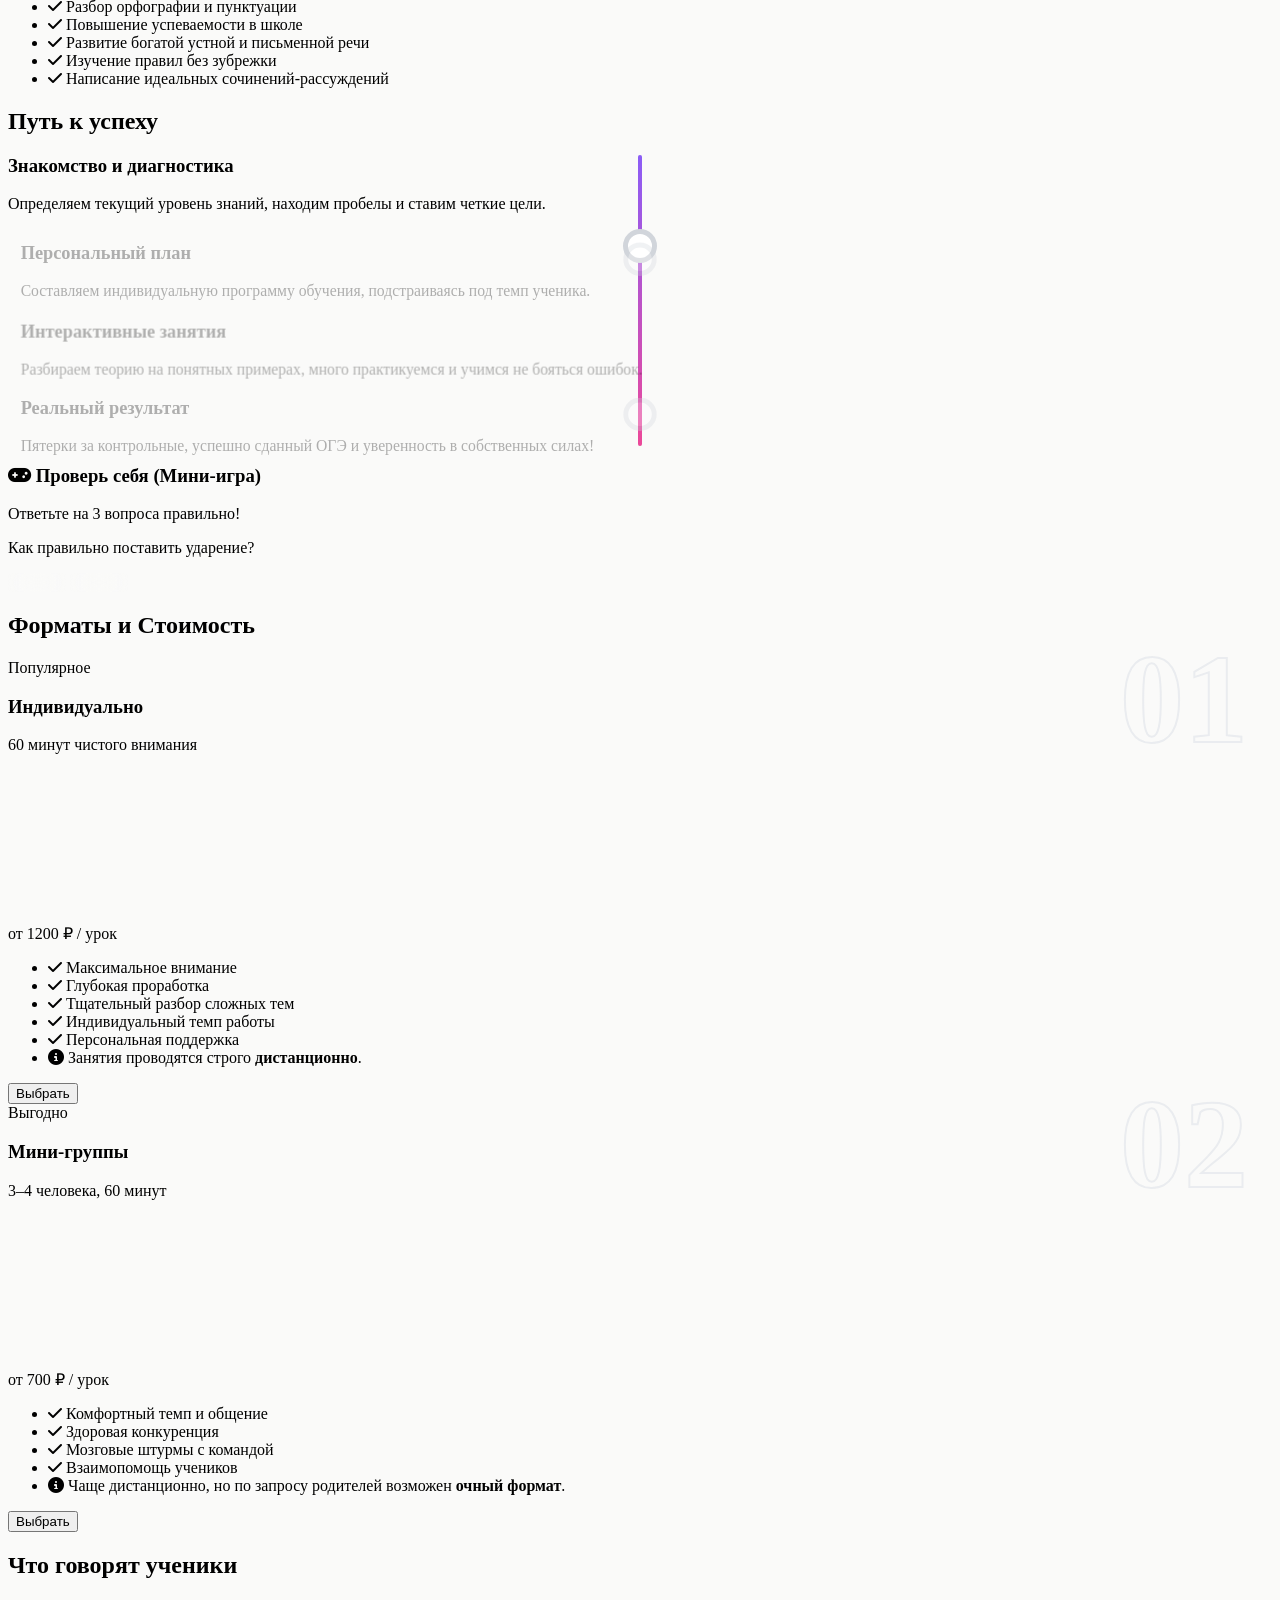
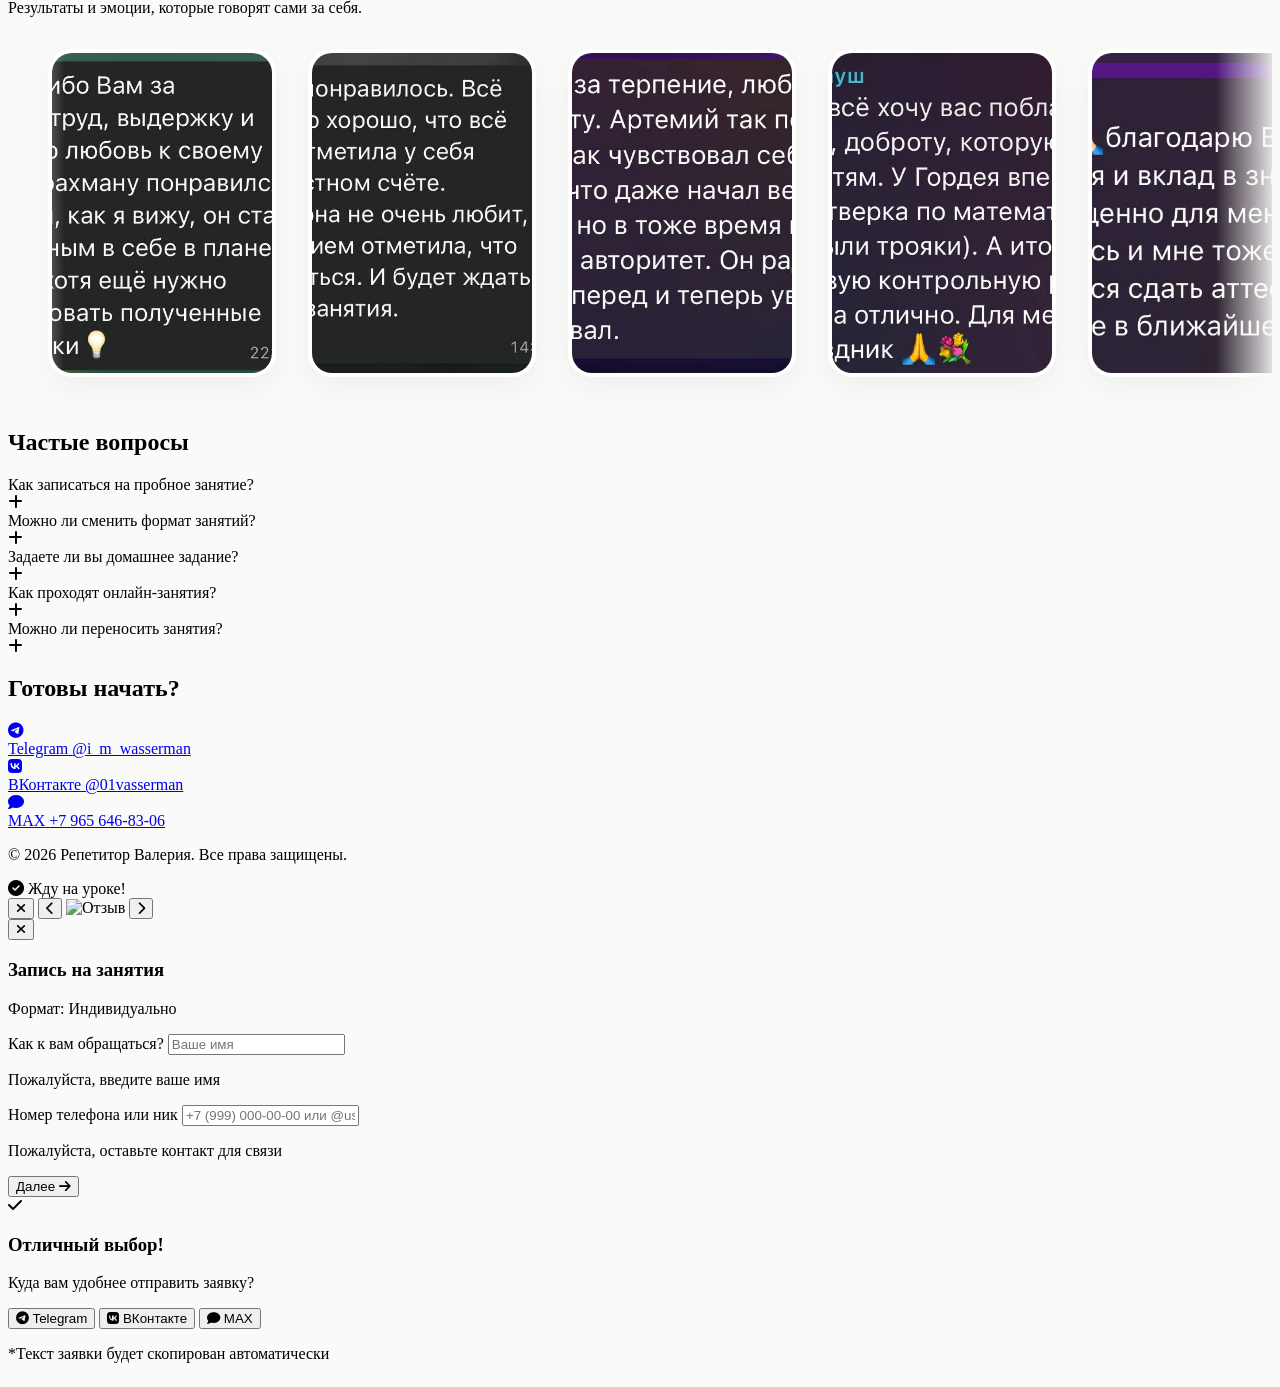
==== commit bf3410c5: "Add files via upload" ====
--- a/index.html
+++ b/index.html
@@ -29,7 +29,7 @@
     <div id="particles-js"></div>
 
     <!-- Навигация (Glass Nav) -->
-    <nav class="fixed w-full top-6 z-50 flex justify-center px-4 transition-all duration-300">
+    <nav class="absolute w-full top-6 z-50 flex justify-center px-4 transition-all duration-300">
         <div
             class="pill-nav flex justify-between items-center w-full max-w-6xl px-8 py-4 bg-white/70 backdrop-blur-xl border border-white/50 shadow-[0_8px_32px_rgba(31,38,135,0.07)] rounded-[2rem]">
             <!-- Прыгающие буквы -->
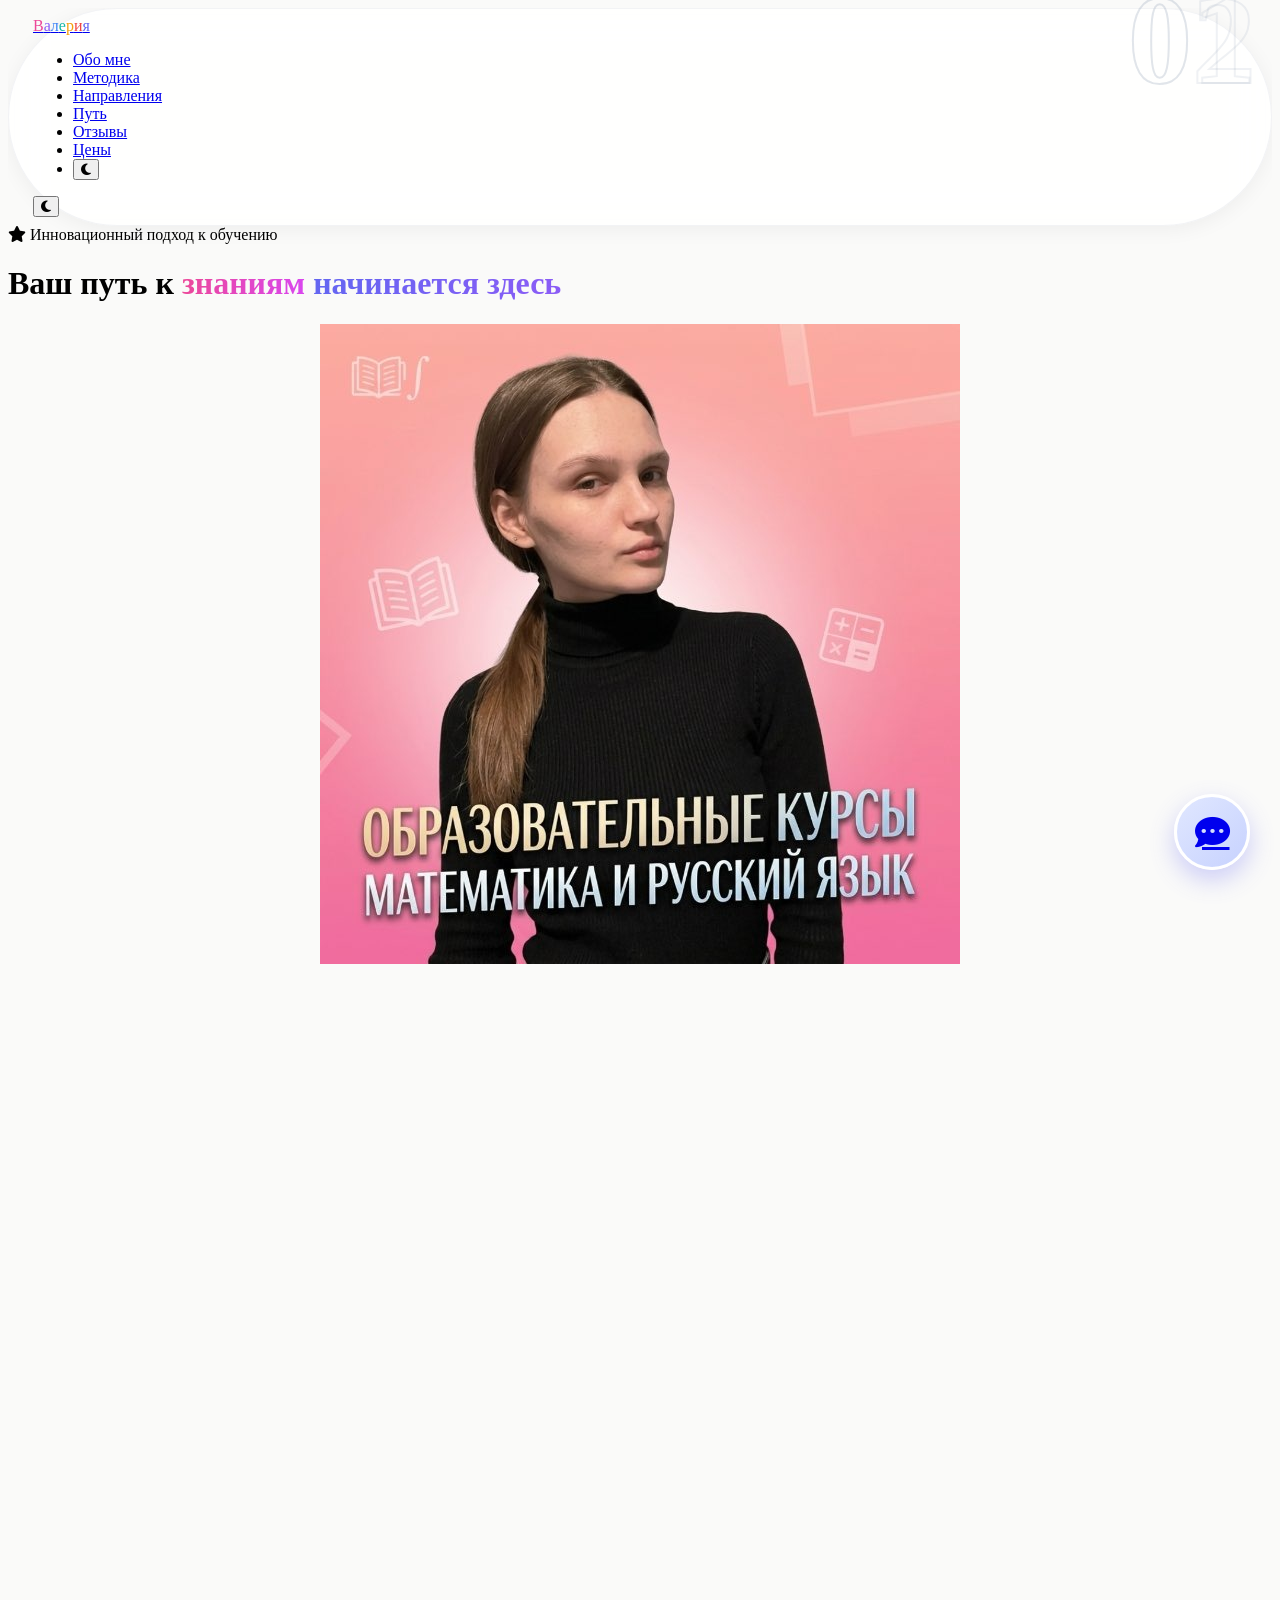
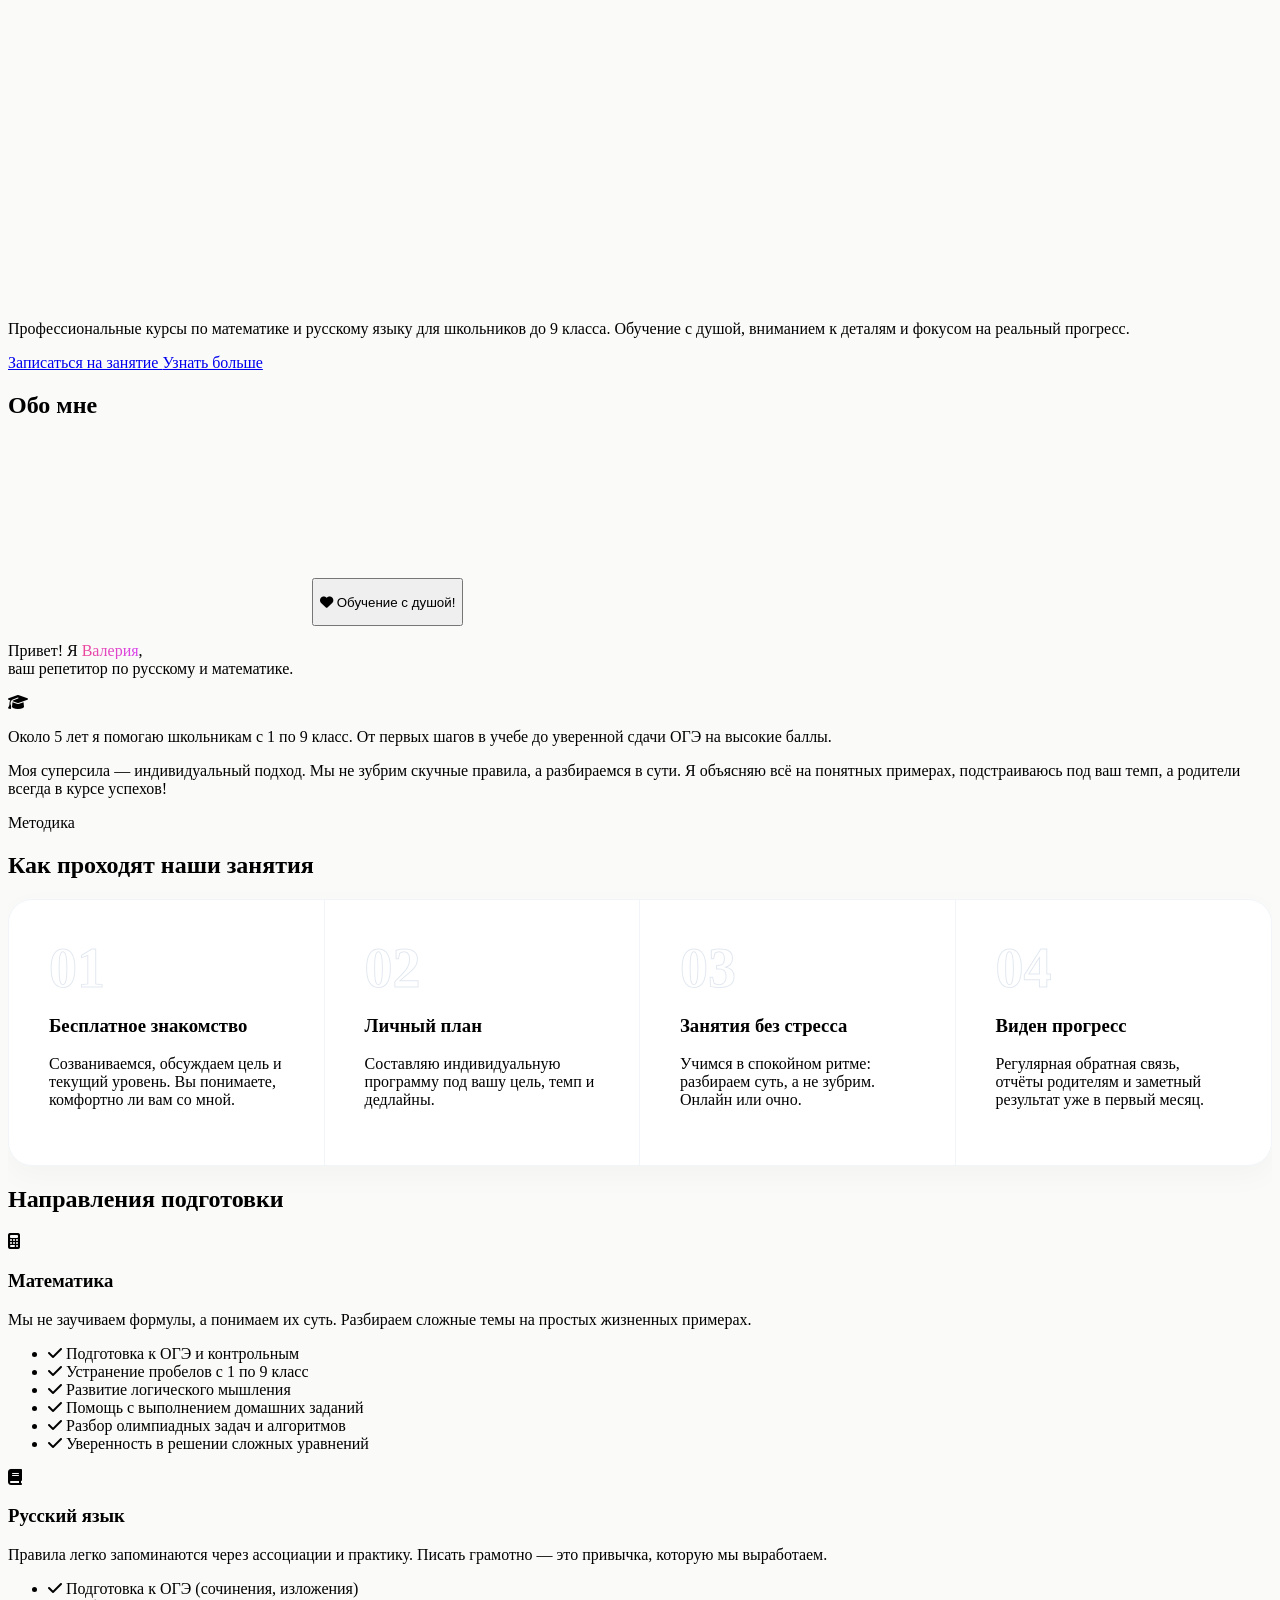
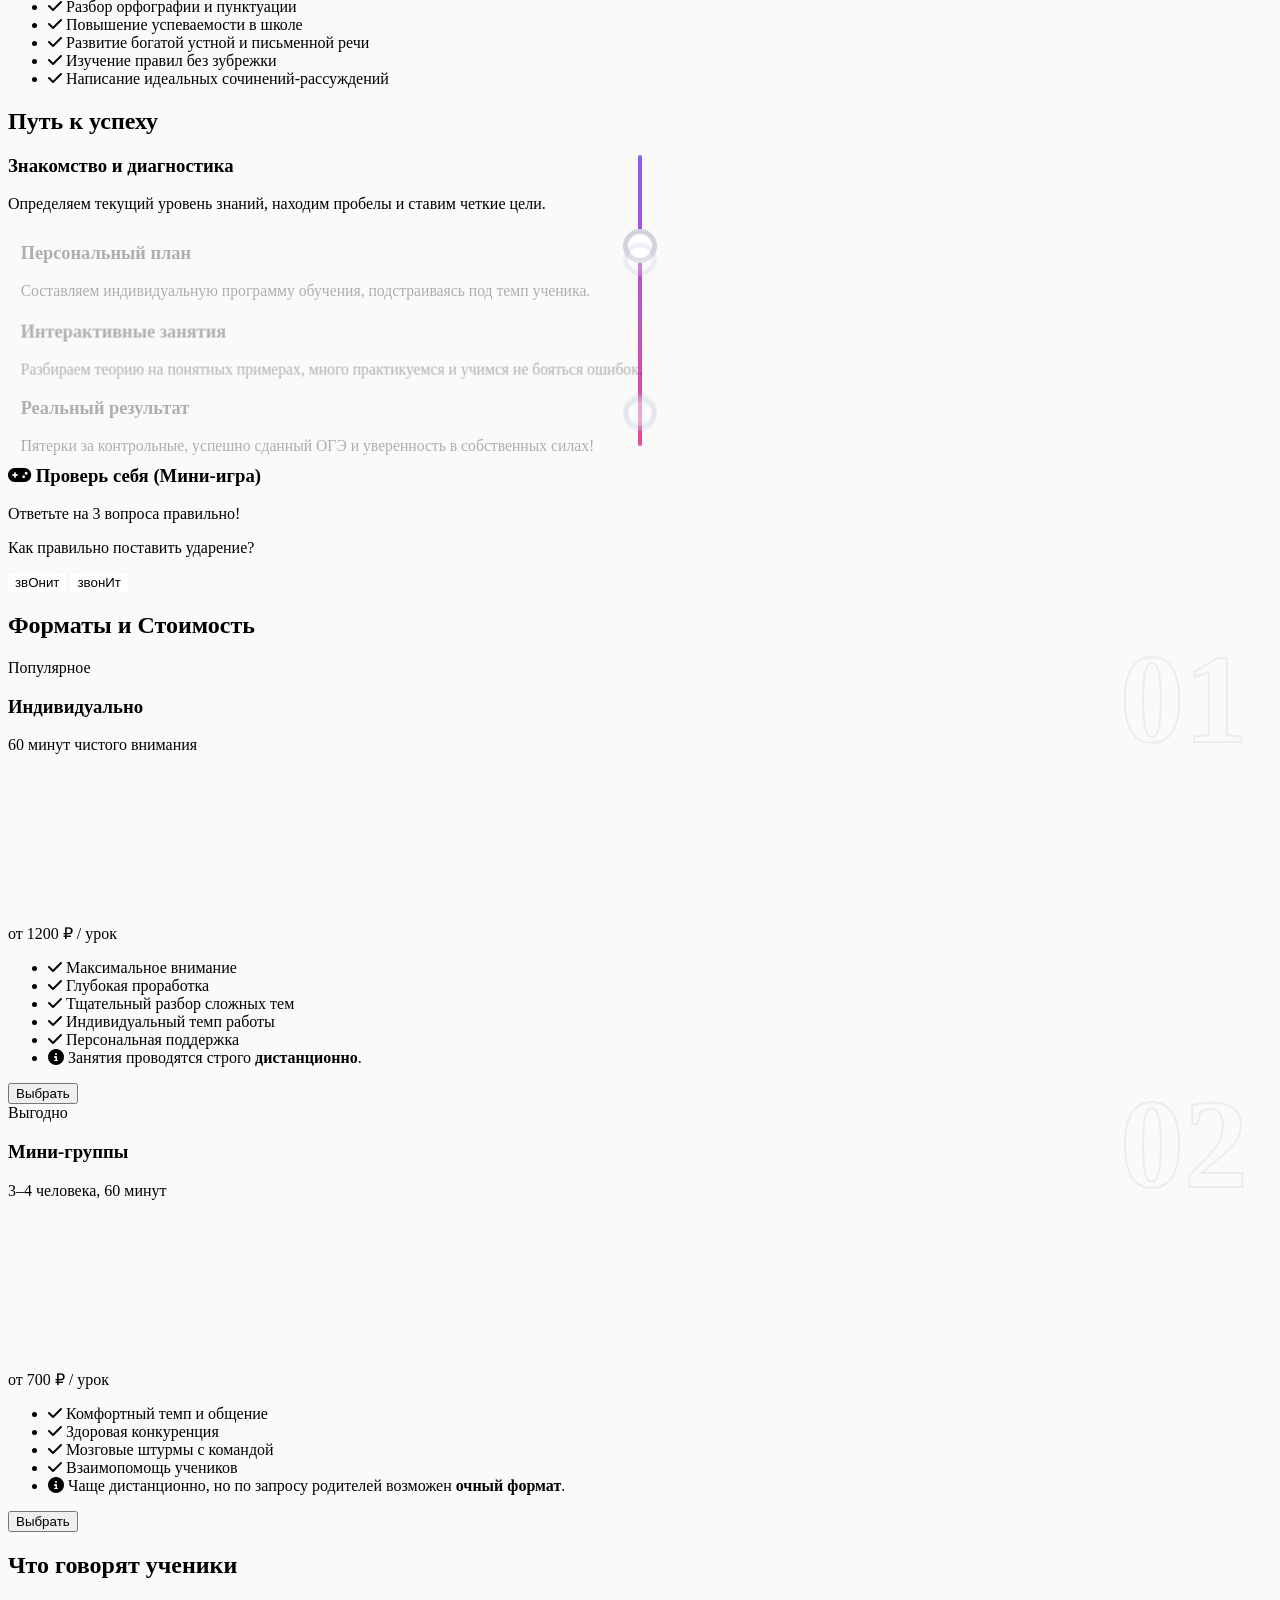
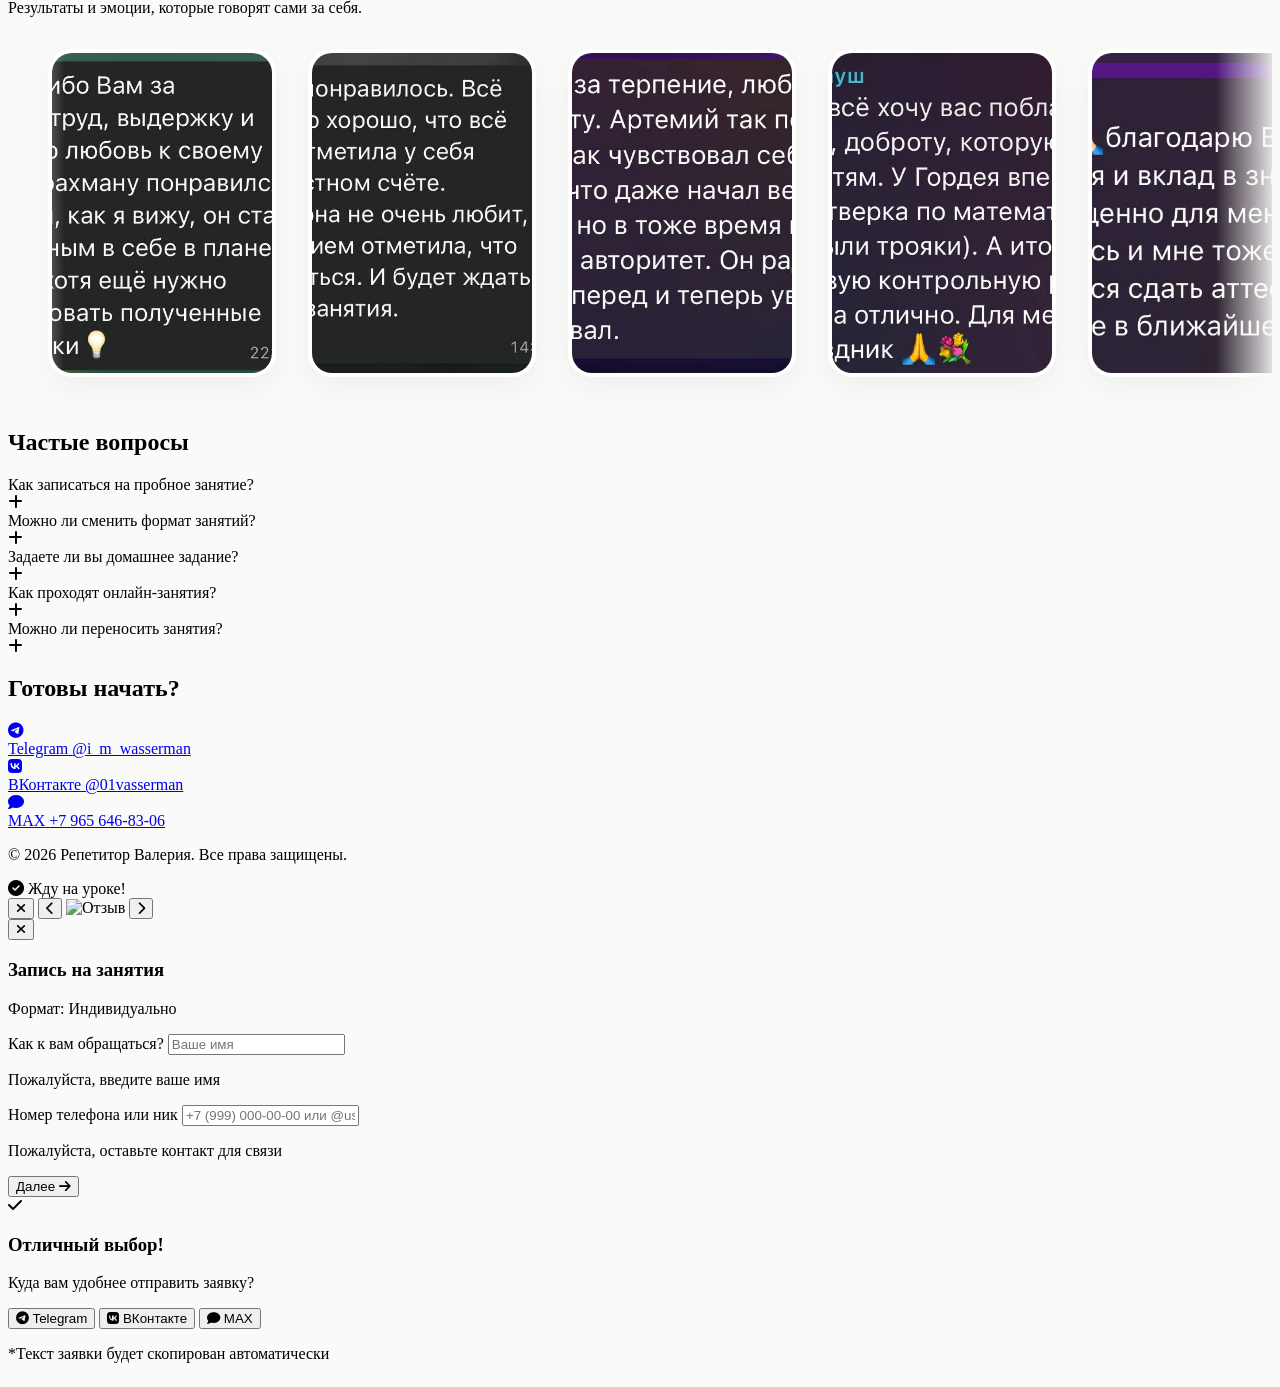
==== commit 7fc21306: "Add files via upload" ====
--- a/index.html
+++ b/index.html
@@ -29,7 +29,7 @@
     <div id="particles-js"></div>
 
     <!-- Навигация (Glass Nav) -->
-    <nav class="absolute w-full top-6 z-50 flex justify-center px-4 transition-all duration-300">
+    <nav class="absolute w-full top-2 z-50 flex justify-center px-4 transition-all duration-300">
         <div
             class="pill-nav flex justify-between items-center w-full max-w-6xl px-8 py-4 bg-white/70 backdrop-blur-xl border border-white/50 shadow-[0_8px_32px_rgba(31,38,135,0.07)] rounded-[2rem]">
             <!-- Прыгающие буквы -->
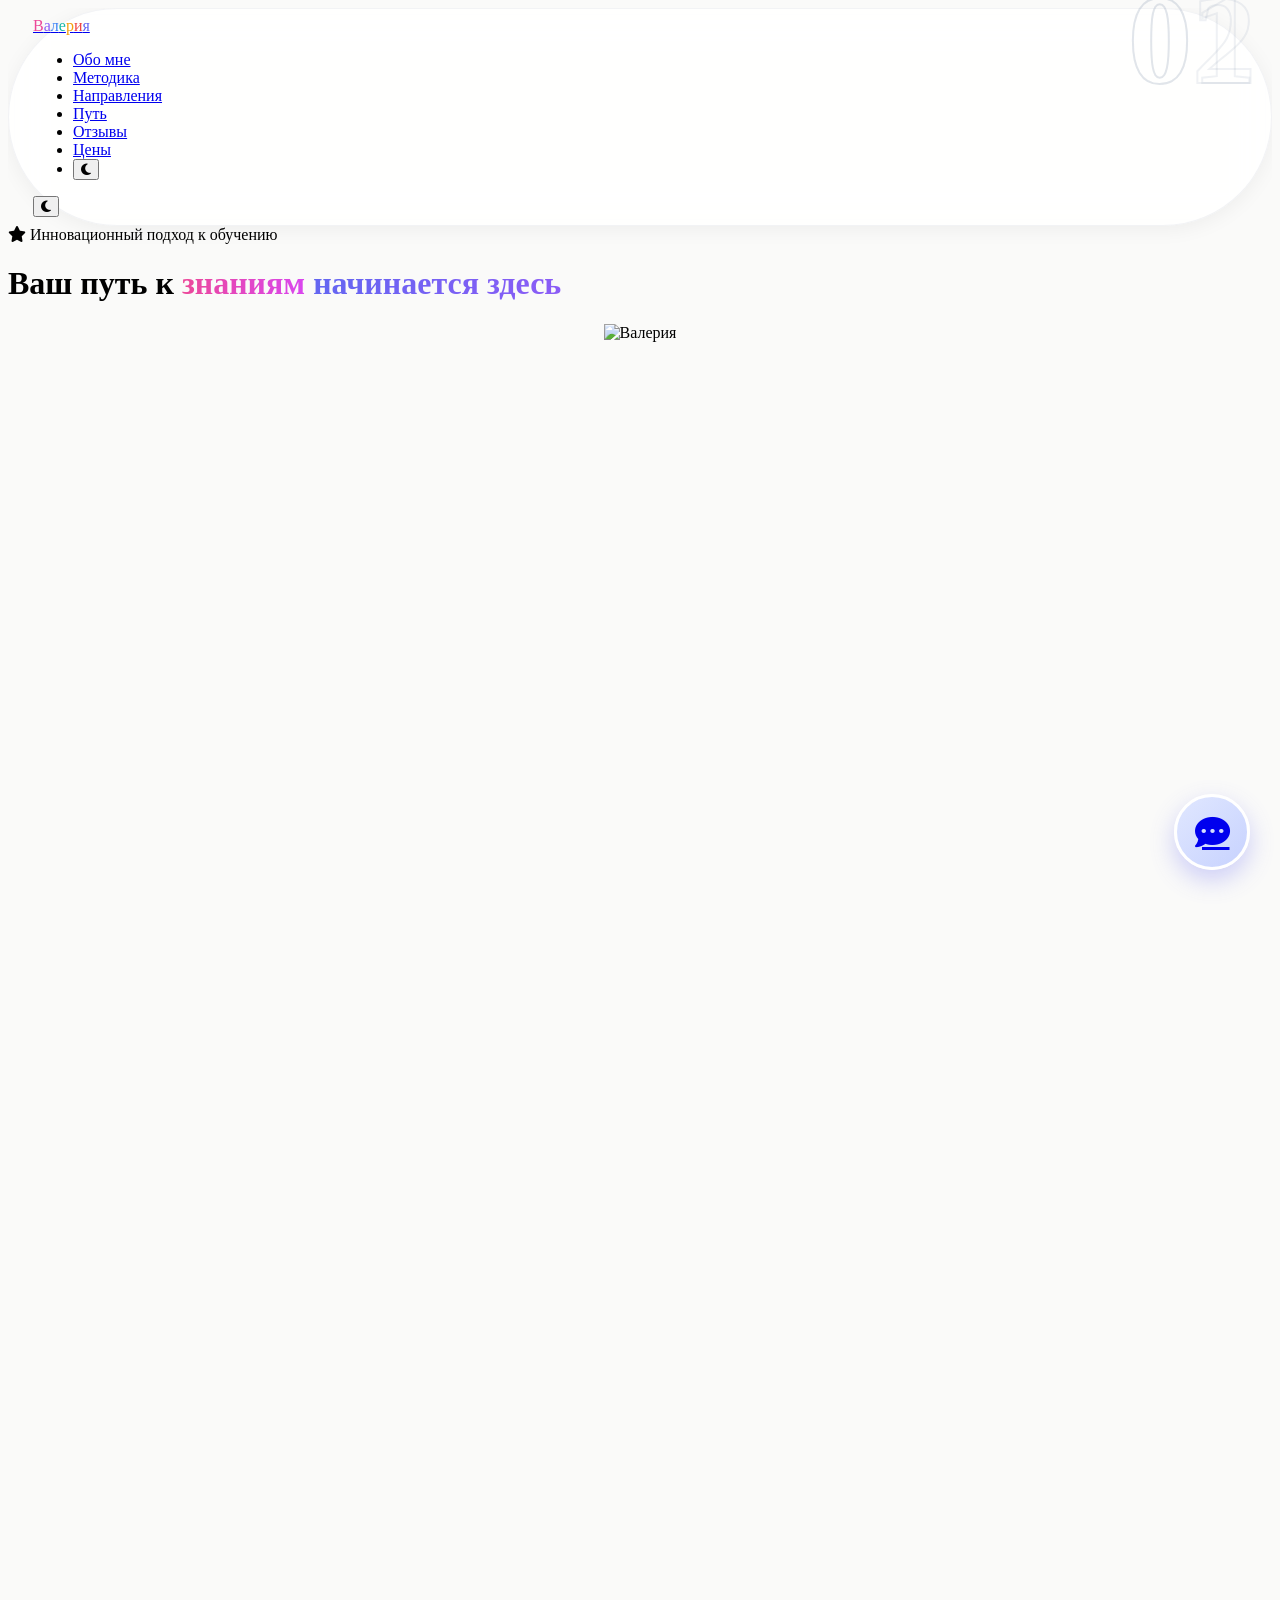
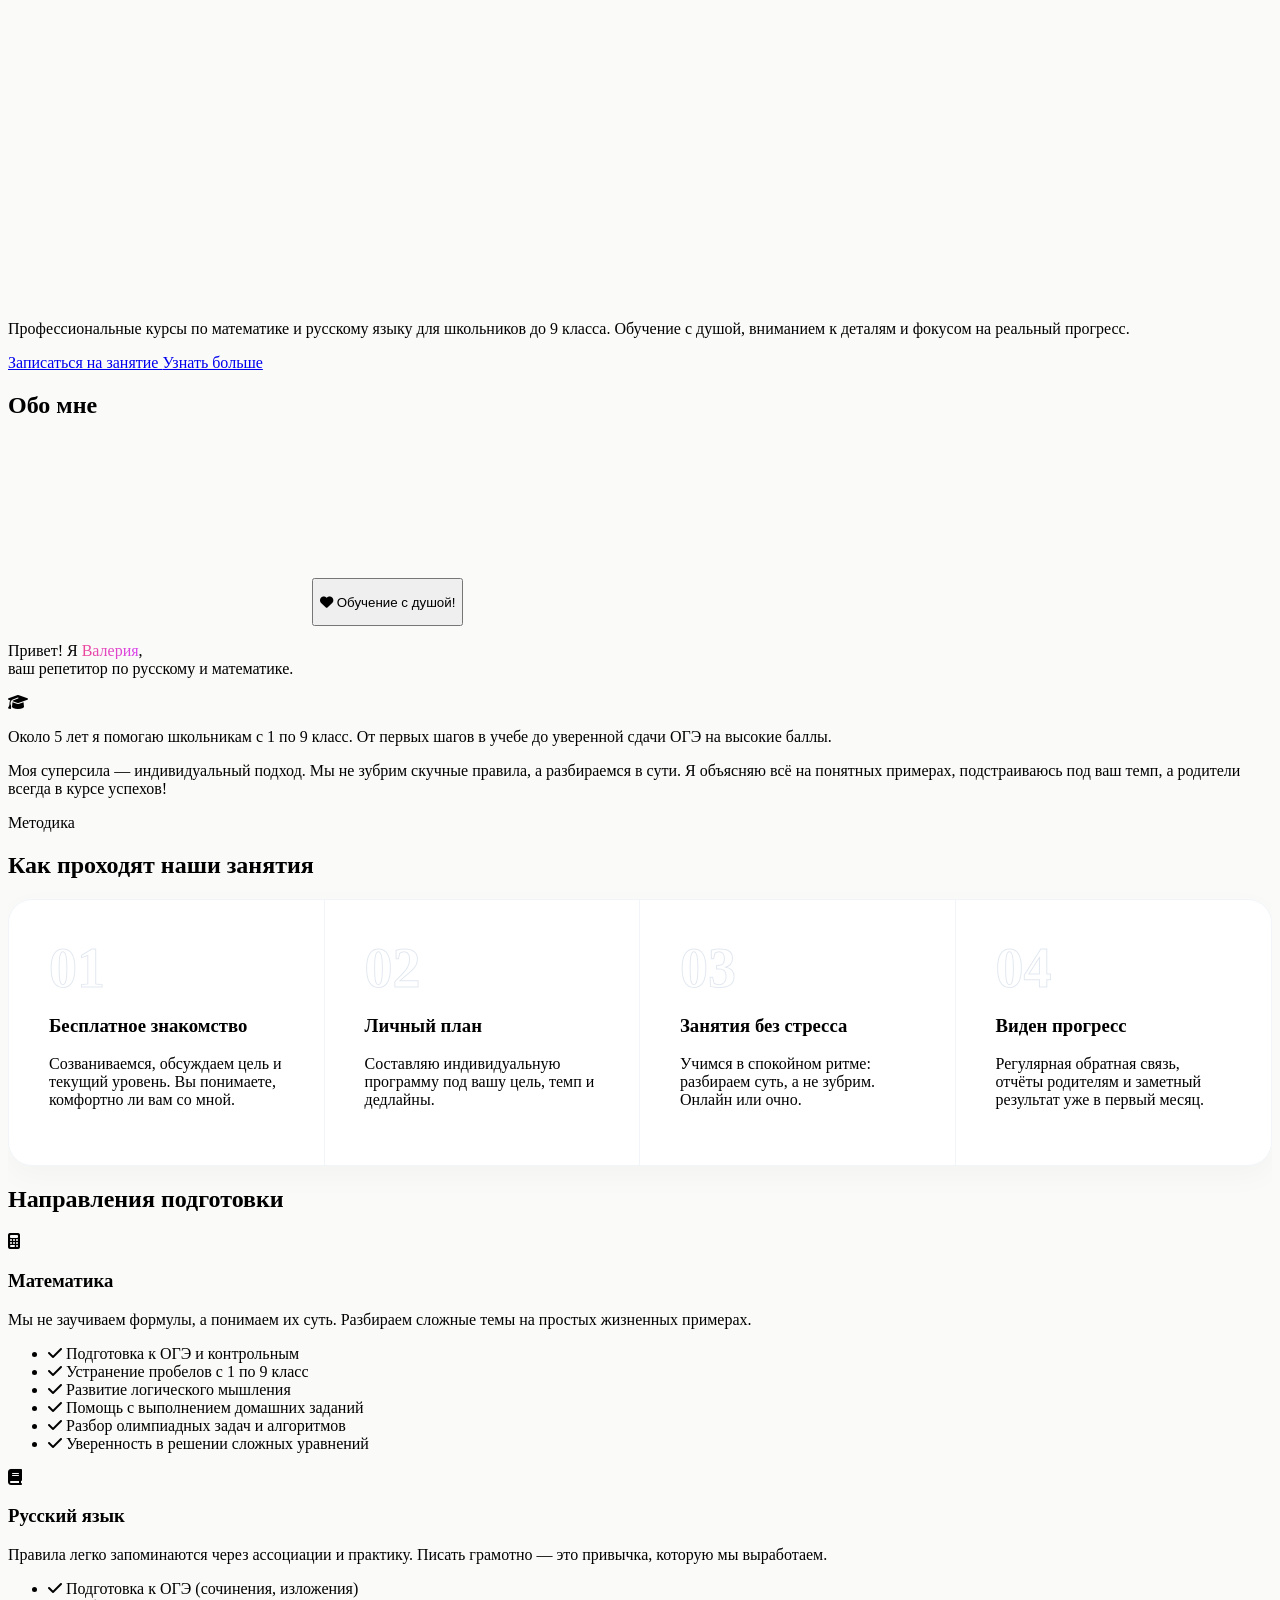
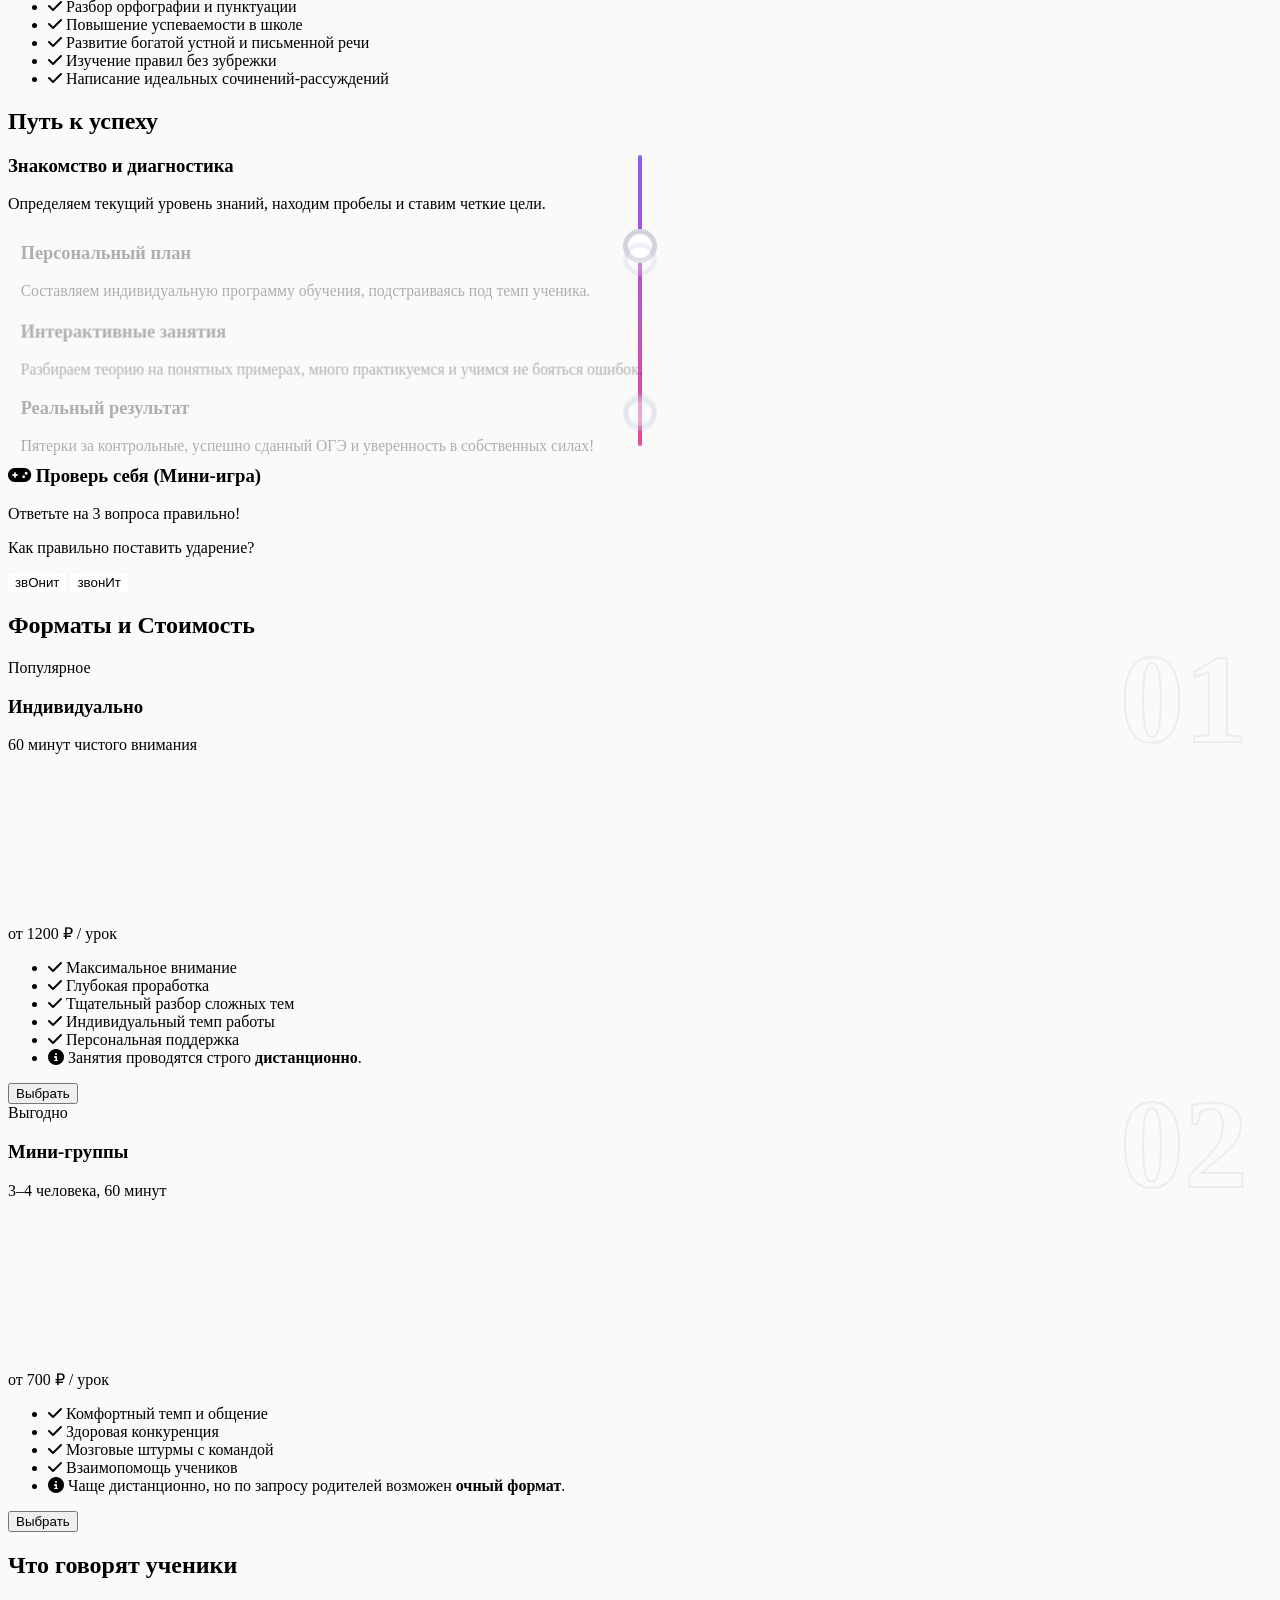
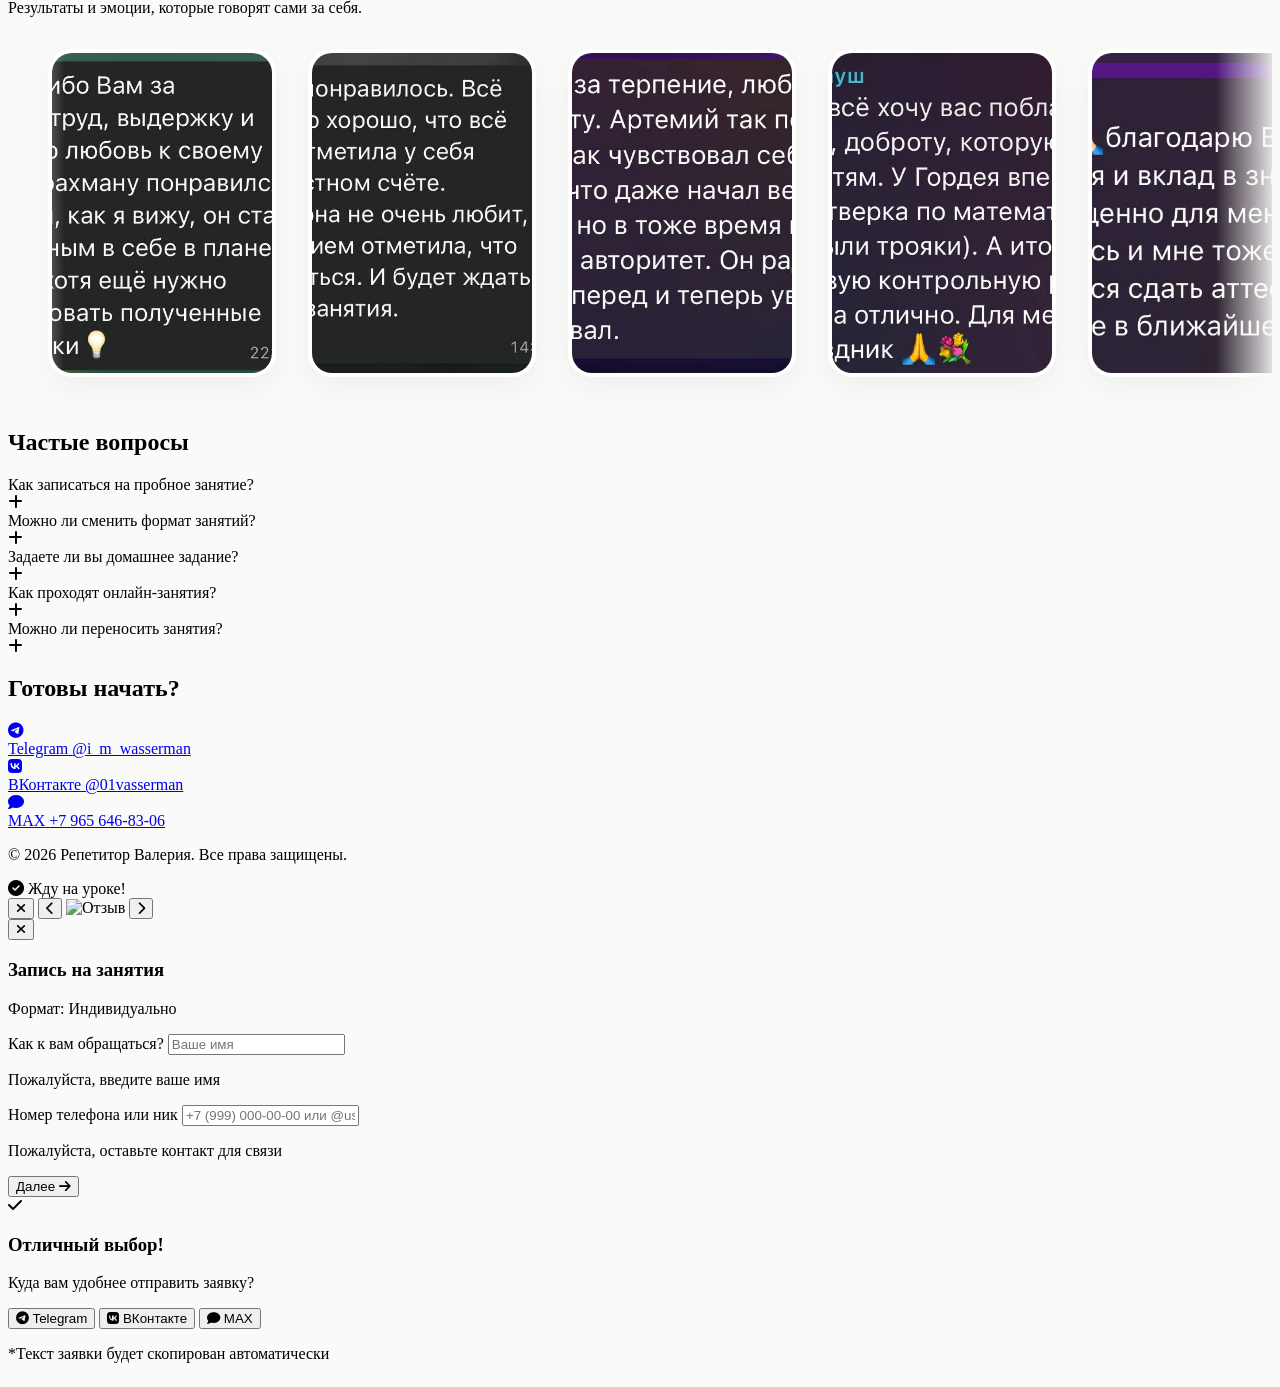
==== commit 3410962c: "Add files via upload" ====
--- a/index.html
+++ b/index.html
@@ -86,10 +86,10 @@
             <div class="order-2 lg:order-none lg:row-span-2 w-3/4 max-w-[280px] lg:max-w-md mx-auto flex justify-center relative hero-image mb-4 lg:mb-0">
                 <div class="absolute inset-0 bg-gradient-to-r from-pink-300 to-indigo-300 rounded-[3rem] blur-xl lg:blur-2xl opacity-40 animate-pulse"></div>
                 <div class="flip-card w-full relative z-10 cursor-pointer group" onclick="this.classList.toggle('flipped'); photoClick(event)">
-                    <div class="flip-card-inner h-[320px] md:h-[450px] lg:h-[550px]">
+                    <div class="flip-card-inner aspect-square w-full">
                         <!-- Фронтальная сторона -->
                         <div class="flip-card-front rounded-[2.5rem] border-[6px] lg:border-[8px] border-white shadow-xl lg:shadow-2xl overflow-hidden bg-white h-full w-full">
-                            <img src="assets/photo_2026-07-18_14-46-00.jpg" alt="Валерия" class="w-full h-full object-cover block group-hover:scale-105 transition-transform duration-700">
+                            <img src="assets/lera.jpg" alt="Валерия" class="w-full h-full object-cover block group-hover:scale-105 transition-transform duration-700">
                         </div>
                         <!-- Обратная сторона -->
                         <div class="flip-card-back rounded-[2.5rem] flex flex-col items-center justify-center p-8 bg-gradient-to-br from-pink-400 to-indigo-500 shadow-2xl border-[8px] border-white h-full w-full">
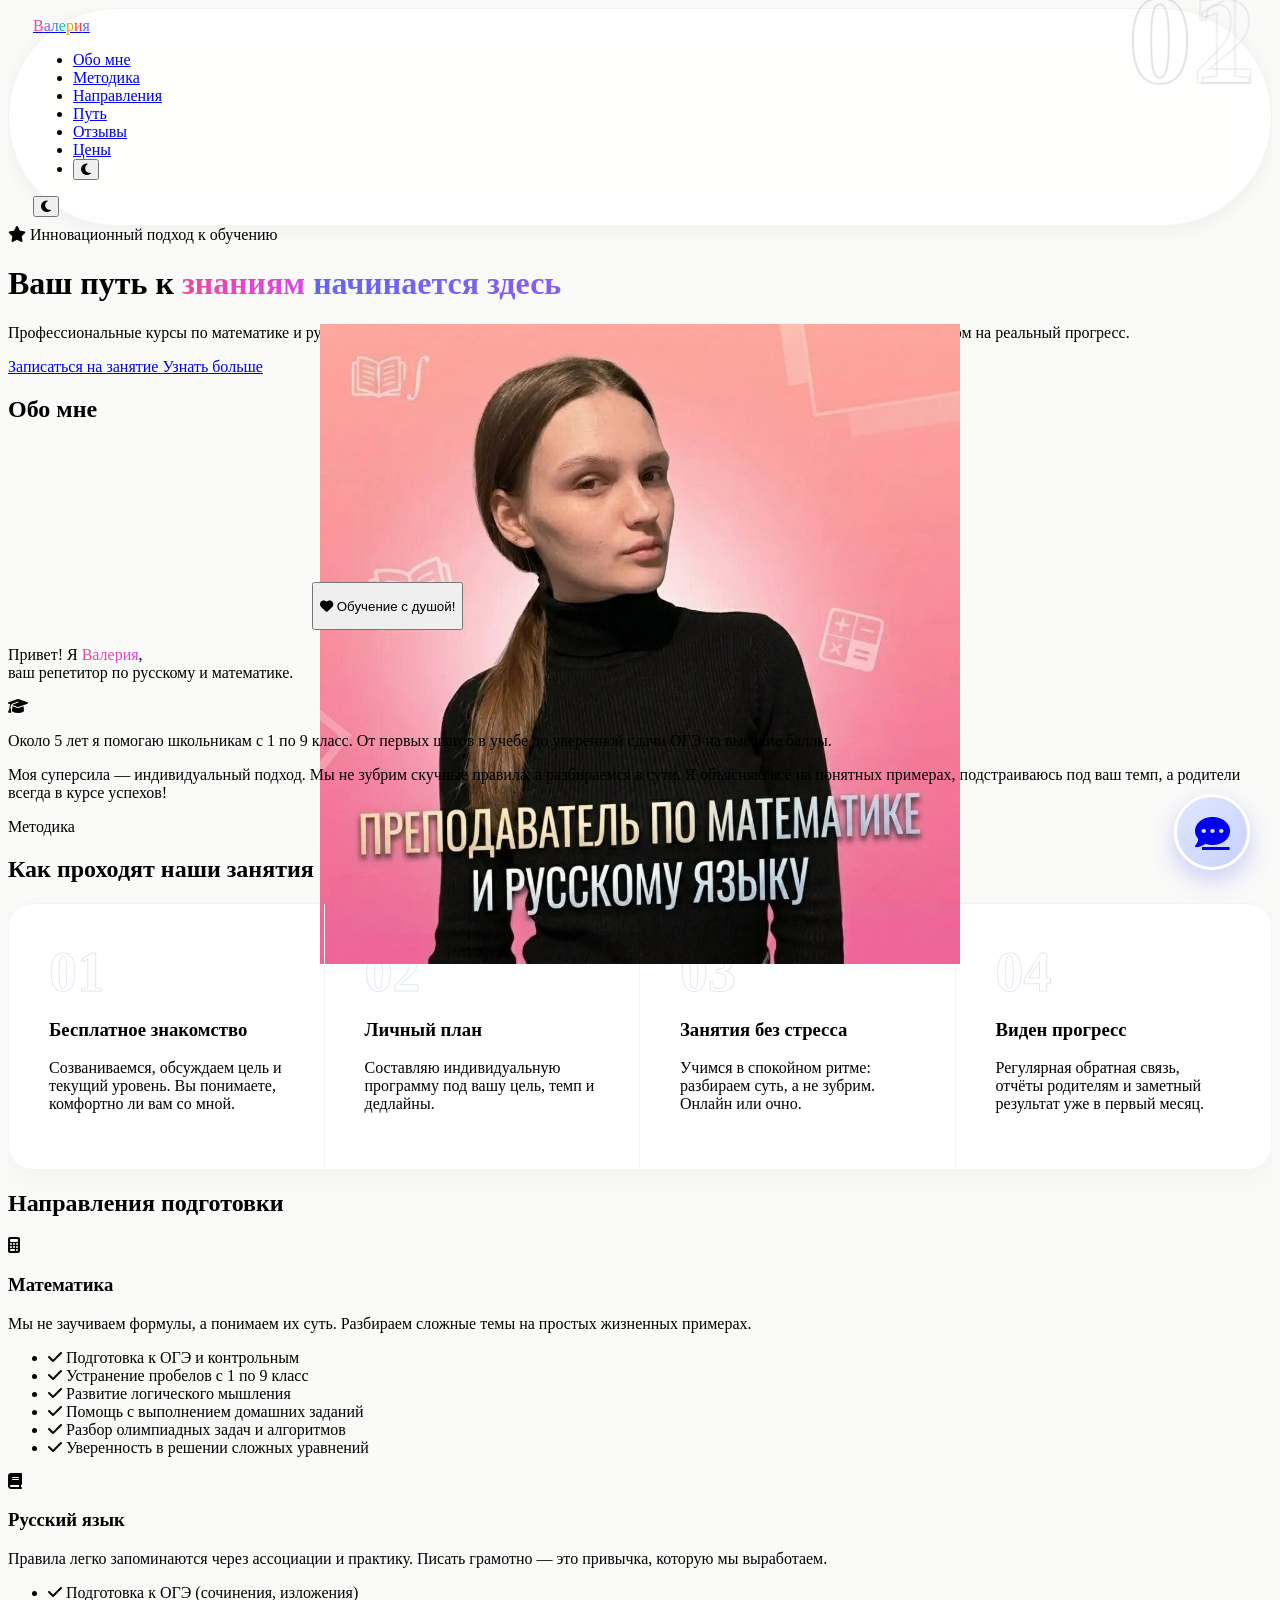
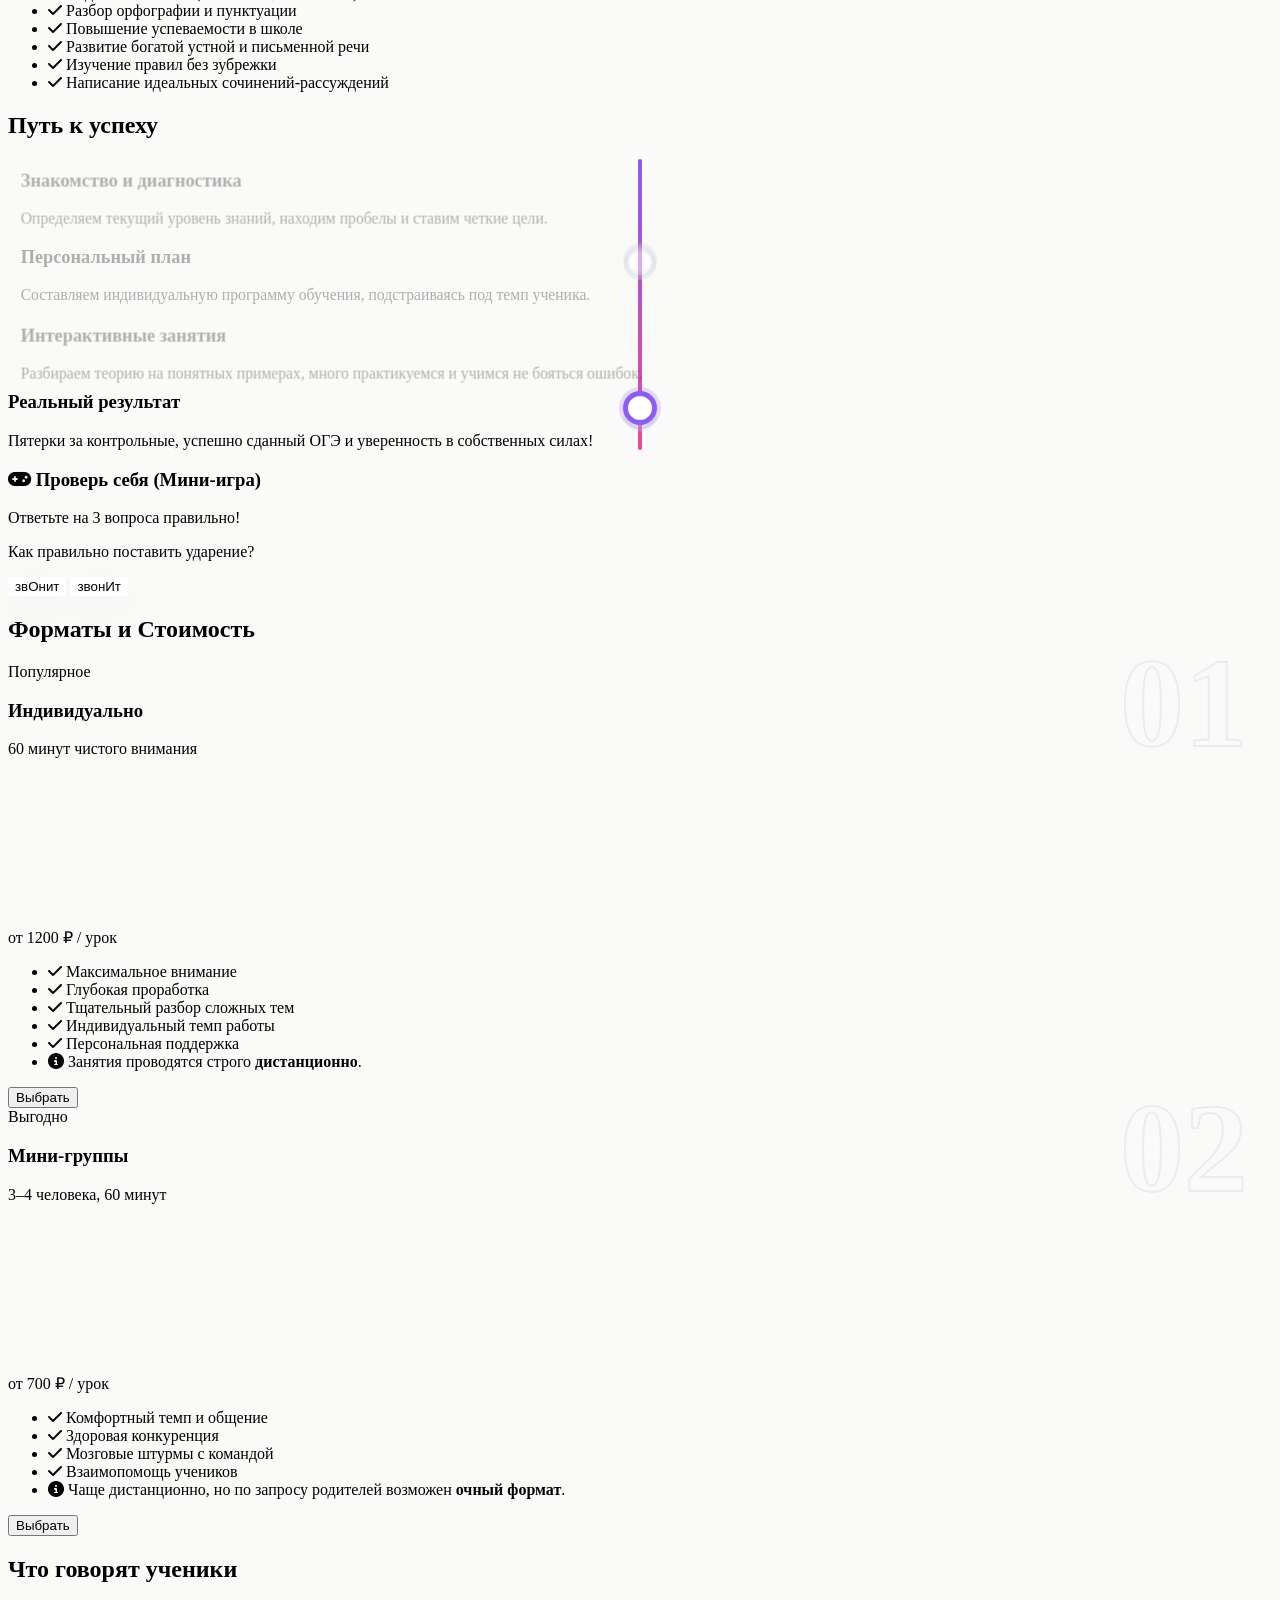
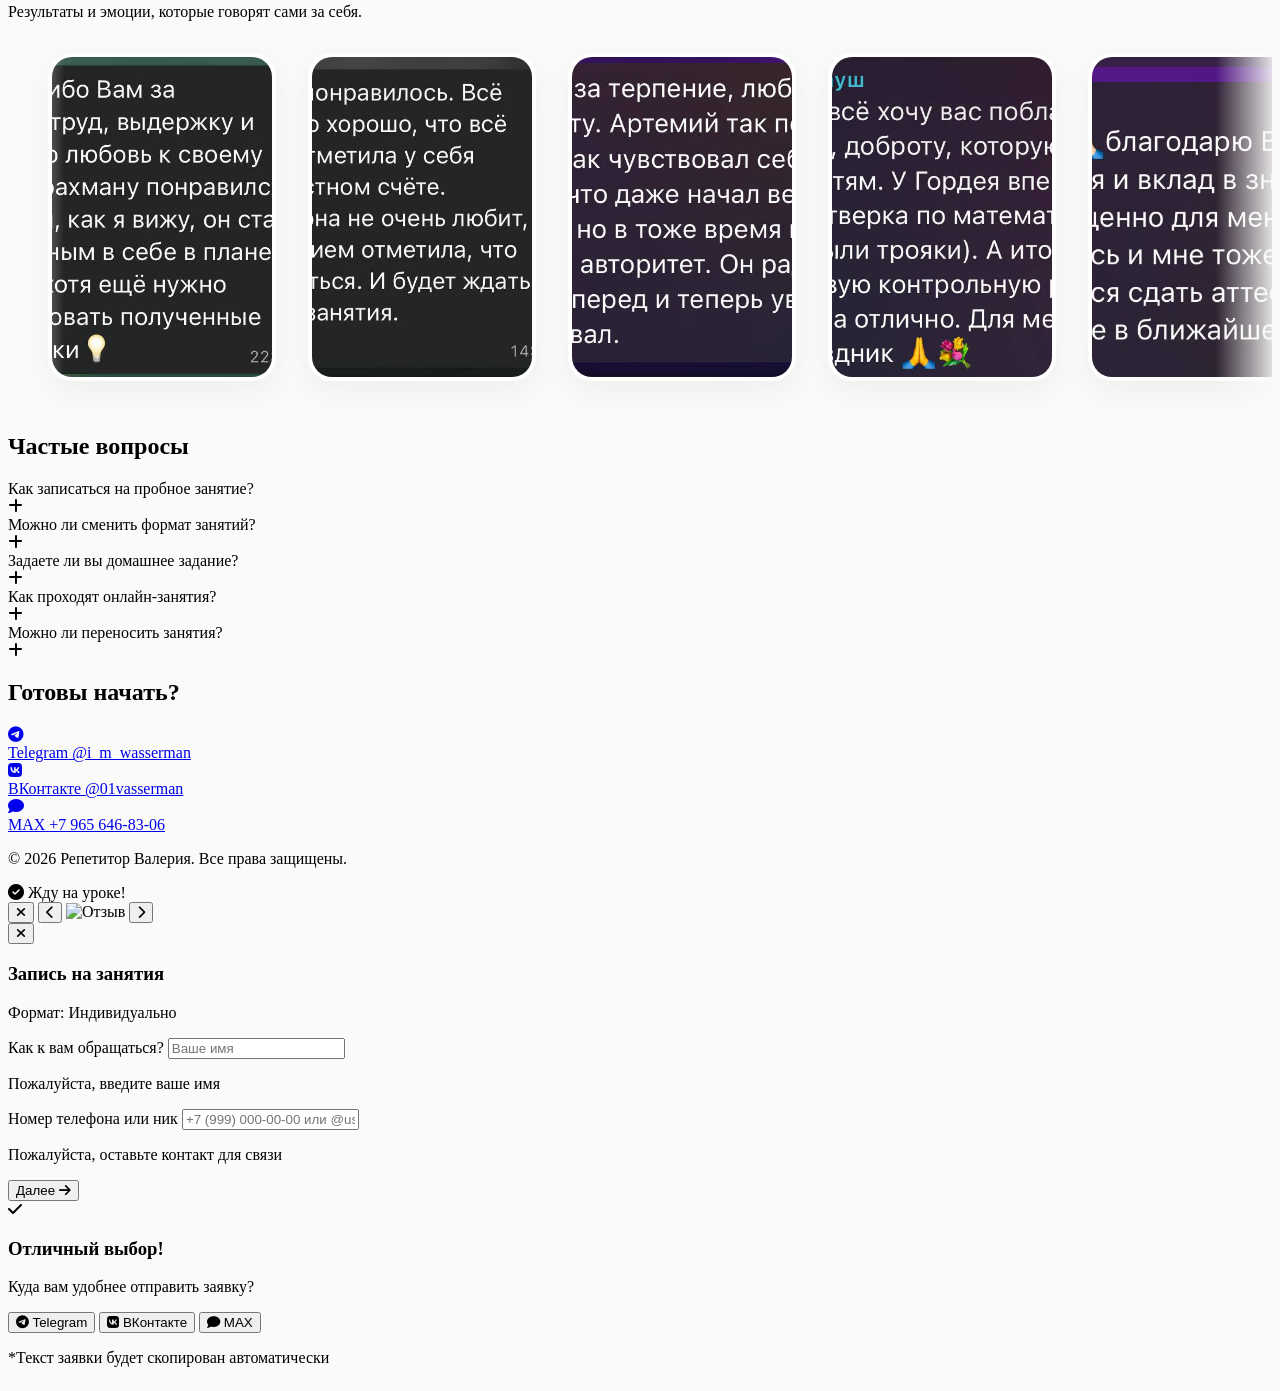
==== commit 98ac3c78: "Add files via upload" ====
--- a/index.html
+++ b/index.html
@@ -20,7 +20,7 @@
     <link rel="stylesheet" href="https://cdnjs.cloudflare.com/ajax/libs/font-awesome/6.4.0/css/all.min.css">
 
     <!-- Кастомные стили -->
-    <link rel="stylesheet" href="css/style.css">
+    <link rel="stylesheet" href="css/style.css?v=2">
 </head>
 
 <body class="text-gray-800 font-sans antialiased relative overflow-x-hidden" style="background-color: #fafaf9; transition: background-color 0.3s ease;">
@@ -730,7 +730,7 @@
     <script src="https://cdn.jsdelivr.net/npm/canvas-confetti@1.6.0/dist/confetti.browser.min.js"></script>
 
     <!-- Кастомный скрипт -->
-    <script src="js/main.js"></script>
+    <script src="js/main.js?v=2"></script>
 </body>
 
 </html>
--- a/css/style.css
+++ b/css/style.css
@@ -28,6 +28,7 @@
     left: 0;
     z-index: -2;
 }
+
 
 /* Прыгающие буквы (Bouncing Letters) */
 .bouncing-letters {
@@ -75,8 +76,6 @@
 .flip-card-inner {
     position: relative;
     width: 100%;
-    /* Это очень важно для соотношения сторон фото, иначе высота схлопывается */
-    aspect-ratio: 4 / 5;
     text-align: center;
     transition: transform 0.8s cubic-bezier(0.4, 0.2, 0.2, 1);
     transform-style: preserve-3d;
@@ -386,8 +385,11 @@
 }
 
 /* --- ТЕМНАЯ ТЕМА --- */
-html.dark, body.dark {
+html.dark {
     background-color: #0f172a !important;
+}
+body.dark {
+    background-color: transparent !important;
     color: #e2e8f0 !important;
 }
 body.dark .bg-white, body.dark .bg-white\/80, body.dark .bg-white\/90, body.dark .bg-white\/95 { background-color: rgba(30, 41, 59, 0.9) !important; border-color: rgba(255,255,255,0.05) !important; }
@@ -398,8 +400,8 @@
 body.dark .bg-\[\#f8fafc\] { background-color: transparent !important; border-color: transparent !important; }
 body.dark .glass { background-color: rgba(30, 41, 59, 0.8) !important; border-color: rgba(255, 255, 255, 0.1) !important; }
 body.dark .border-gray-100, body.dark .border-gray-200, body.dark .border-white { border-color: #334155 !important; }
-body.dark #particles-js { opacity: 1 !important; z-index: 0 !important; }
-body.dark .particles-js-canvas-el { filter: drop-shadow(0 0 8px rgba(139, 92, 246, 0.8)) drop-shadow(0 0 15px rgba(236, 72, 153, 0.8)) brightness(2) !important; opacity: 1 !important; z-index: 1 !important; }
+body.dark #particles-js { opacity: 1 !important; }
+body.dark .particles-js-canvas-el { opacity: 1 !important; }
 body.dark .methodology-grid { background-color: #1e293b !important; border-color: #334155 !important; }
 body.dark .methodology-item { border-color: #334155 !important; }
 body.dark .methodology-number { -webkit-text-stroke: 1px #475569; }
@@ -501,14 +503,16 @@
 }
 
 /* --- Анимации при скролле (Scroll Reveal) --- */
-.reveal {
-    opacity: 0;
-    transform: translateY(50px);
-    transition: all 1.2s cubic-bezier(0.2, 0.8, 0.2, 1);
-}
-.reveal.active {
-    opacity: 1;
-    transform: translateY(0);
+@media (min-width: 768px) {
+    .reveal {
+        opacity: 0;
+        transform: translateY(50px);
+        transition: all 1.2s cubic-bezier(0.2, 0.8, 0.2, 1);
+    }
+    .reveal.active {
+        opacity: 1;
+        transform: translateY(0);
+    }
 }
 
 /* --- Магнитные кнопки --- */
